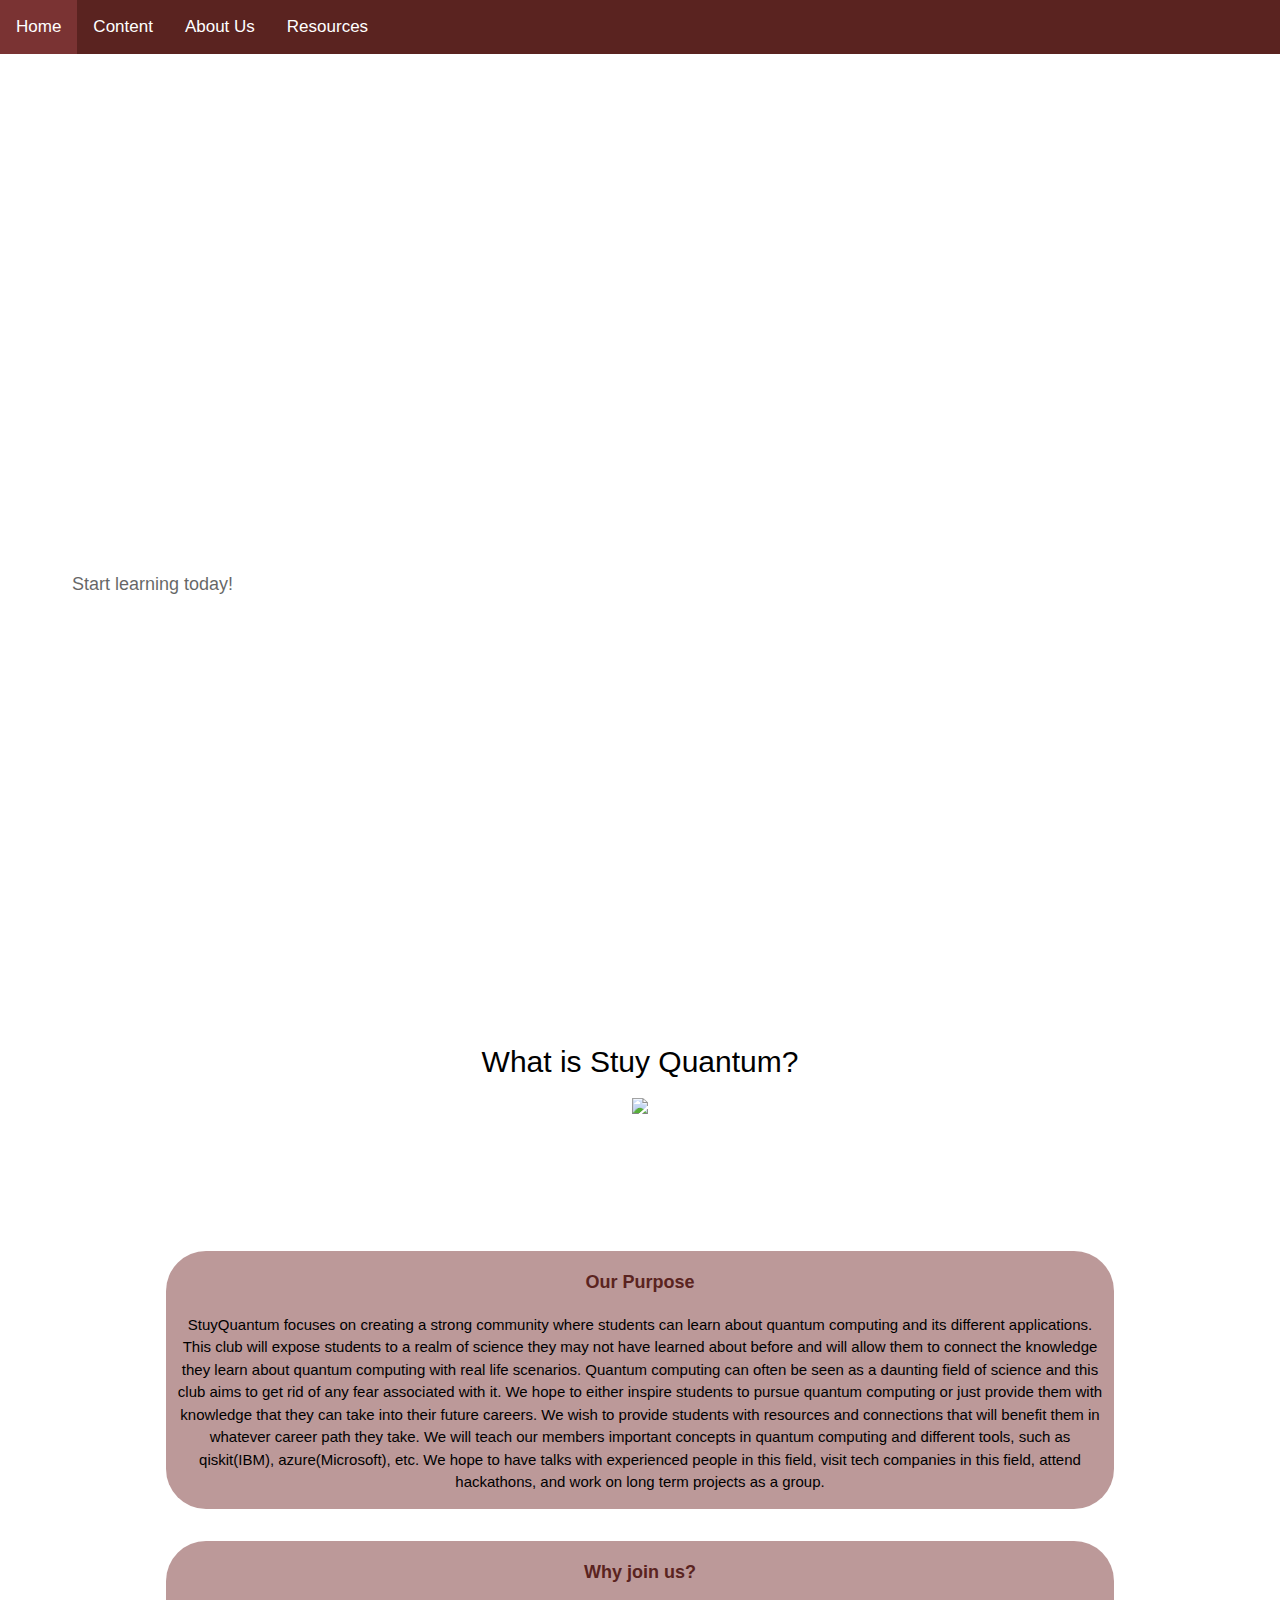
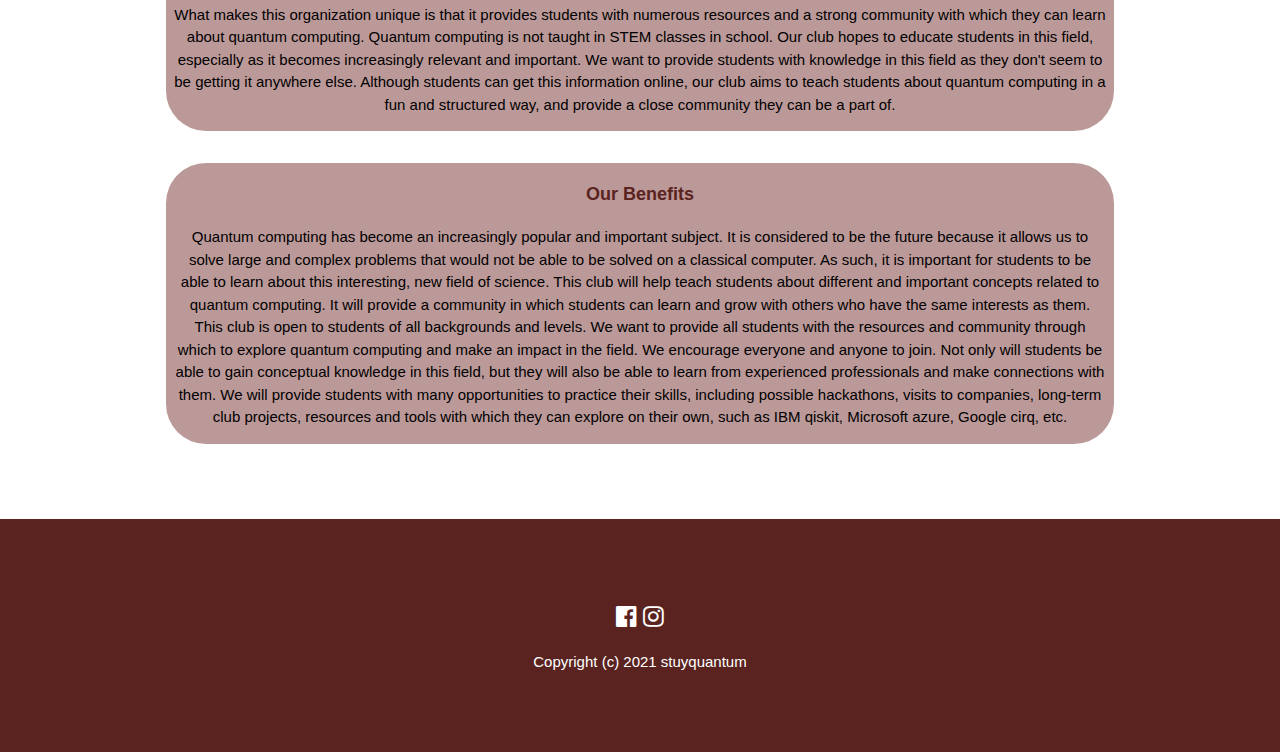
==== index.html @ 00dd5a25 "new update" ====
<!DOCTYPE html>
<html>
<link rel="stylesheet" href="https://www.w3schools.com/w3css/4/w3.css">
<link rel="stylesheet" href="https://fonts.googleapis.com/css?family=Raleway">
<link rel="stylesheet" href="https://cdnjs.cloudflare.com/ajax/libs/font-awesome/4.7.0/css/font-awesome.min.css">
<style>
    body,
    html {
        height: 100%;
        margin: 0;
    }

    .bgimg {
        background-image: url('img/background.png');
        height: 100%;
        background-position: center;
        background-size: cover;
        position: relative;
        color: white;
        font-family: "Courier New", Courier, monospace;
        font-size: 25px;
    }


    hr {
        margin: auto;
        width: 40%;
    }

    img {
        display: inline;
        margin: 0 auto;
        height: 100%;
        width: auto;
    }

    /* Add a black background color to the top navigation */
    .topnav {
    background-color: #5a2320;
    font-family: "Helvetica";
    overflow: hidden;
    }

    /* Style the links inside the navigation bar */
    .topnav a {
    float: left;
    color: #ffffff;
    text-align: center;
    padding: 14px 16px;
    text-decoration: none;
    font-size: 17px;
    }

    /* Change the color of links on hover */
    .topnav a:hover {
    background-color: #7a3333;
    color: rgb(255, 255, 255);
    }

    /* Add a color to the active/current link */
    .topnav a.active {
    background-color: #7a3333;
    color: rgb(255, 255, 255);
    }

    /* Full height image header */
    .bgimg-1 {
    background-position: center;
    background-size: cover;
    background-image: url("img/background.png");
    min-height: 100%;
    }

    .w3-bar .w3-button {
    padding: 16px;
    }
</style>
<title>Stuy Quantum</title>
<link rel="shortcut icon" type="image/jpg" href="img/stuy_quantum_logo_tr.png" />

<body>
    <div class="topnav">
        <a class="active" href="index.html">Home</a>
        <a href="content.html">Content</a>
        <a href="aboutus.html">About Us</a>
        <a href="resources.html">Resources</a>
    </div>
    <!-- Header with full-height image -->
    <header class="bgimg-1 w3-display-container" id="home">
        <div class="w3-display-left w3-text-white" style="padding:48px">
        <span class="w3-jumbo w3-hide-small">Stuy Quantum</span><br>
        <span class="w3-xxlarge w3-hide-large w3-hide-medium">Stuy Quantum</span><br>
        <span class="w3-large">Learn about one of the coolest and most increasingly popular fields.</span>
        <p><a href="#about" class="w3-button w3-white w3-padding-large w3-large w3-margin-top w3-opacity w3-hover-opacity-off">Start learning today!</a></p>
        </div> 
        <div class="w3-display-bottomleft w3-text-white w3-large" style="padding:24px 48px">
            <a href="https://www.facebook.com/stuyquantum/"><i class="fa fa-facebook-official w3-hover-opacity"></i></a>
            <a href="https://www.instagram.com/stuyquantum/"><i class="fa fa-instagram w3-hover-opacity"></i></a>
        </div>
    </header>

    <!-- About Section -->
    <div class="w3-container" style="padding:75px 16px" id="about">
        <h2 class="w3-center">What is Stuy Quantum?</h2>
        <div class="w3-container w3-center" style="height: 125px;">
            <img src="img/stuy_quantum_logo_tr.png" class="rounded" />
        </div>
        <div class="w3-row-padding w3-center" style="margin-top:32px;margin-left: 12%;margin-right: 12%;background-color:rgb(122, 51, 51,0.5);border-radius: 40px;">
            <p class="w3-center w3-large" style="color:#5a2320; font-weight: bold;">Our Purpose</p>
            <p>StuyQuantum focuses on creating a strong community where 
                students can learn about quantum computing and its different 
                applications. This club will expose students to a realm of 
                science they may not have learned about before and will allow 
                them to connect the knowledge they learn about quantum computing 
                with real life scenarios. Quantum computing can often be seen as 
                a daunting field of science and this club aims to get rid of any 
                fear associated with it. We hope to either inspire students to 
                pursue quantum computing or just provide them with knowledge that 
                they can take into their future careers. We wish to provide students 
                with resources and connections that will benefit them in whatever 
                career path they take. We will teach our members important concepts 
                in quantum computing and different tools, such as qiskit(IBM), 
                azure(Microsoft), etc. We hope to have talks with experienced people 
                in this field, visit tech companies in this field, attend hackathons, 
                and work on long term projects as a group.</p>


        </div>
        <div class="w3-row-padding w3-center" style="margin-top:32px;margin-left: 12%;margin-right: 12%;background-color:rgb(122, 51, 51,0.5);border-radius: 40px;">
            <p class="w3-center w3-large" style="color:#5a2320; font-weight: bold;">Why join us?</p>
            <p>What makes this organization unique is that it provides students with 
                numerous resources and a strong community with which they can learn 
                about quantum computing. Quantum computing is not taught in STEM 
                classes in school. Our club hopes to educate students in this field, 
                especially as it becomes increasingly relevant and important. We want 
                to provide students with knowledge in this field as they don't seem to 
                be getting it anywhere else. Although students can get this information 
                online, our club aims to teach students about quantum computing in a fun 
                and structured way, and provide a close community they can be a part of.</p>
        </div>
        <div class="w3-row-padding w3-center" style="margin-top:32px;margin-left: 12%;margin-right: 12%;background-color:rgb(122, 51, 51,0.5);border-radius: 40px;">
            <p class="w3-center w3-large" style="color:#5a2320; font-weight: bold;">Our Benefits</p>
            <p>Quantum computing has become an increasingly popular and important subject. 
                It is considered to be the future because it allows us to solve large and 
                complex problems that would not be able to be solved on a classical computer. 
                As such, it is important for students to be able to learn about this interesting, 
                new field of science. This club will help teach students about different and 
                important concepts related to quantum computing. It will provide a community 
                in which students can learn and grow with others who have the same interests 
                as them. This club is open to students of all backgrounds and levels. We want 
                to provide all students with the resources and community through which to 
                explore quantum computing and make an impact in the field. We encourage everyone 
                and anyone to join. Not only will students be able to gain conceptual knowledge 
                in this field, but they will also be able to learn from experienced professionals 
                and make connections with them. We will provide students with many opportunities 
                to practice their skills, including possible hackathons, visits to companies, 
                long-term club projects, resources and tools with which they can explore on their 
                own, such as IBM qiskit, Microsoft azure, Google cirq, etc.</p>
        </div>
    </div>
    <!-- Footer -->
    <footer class="w3-center w3-padding-64" style="background-color:#5a2320;color:white;">
        <div class="w3-xlarge w3-section">
            <a href="https://www.facebook.com/stuyquantum/"><i class="fa fa-facebook-official w3-hover-opacity"></i></a>
            <a href="https://www.instagram.com/stuyquantum/"><i class="fa fa-instagram w3-hover-opacity"></i></a>
        </div>
        <p>Copyright (c) 2021 stuyquantum</p>
    </footer>
</body>

</html>
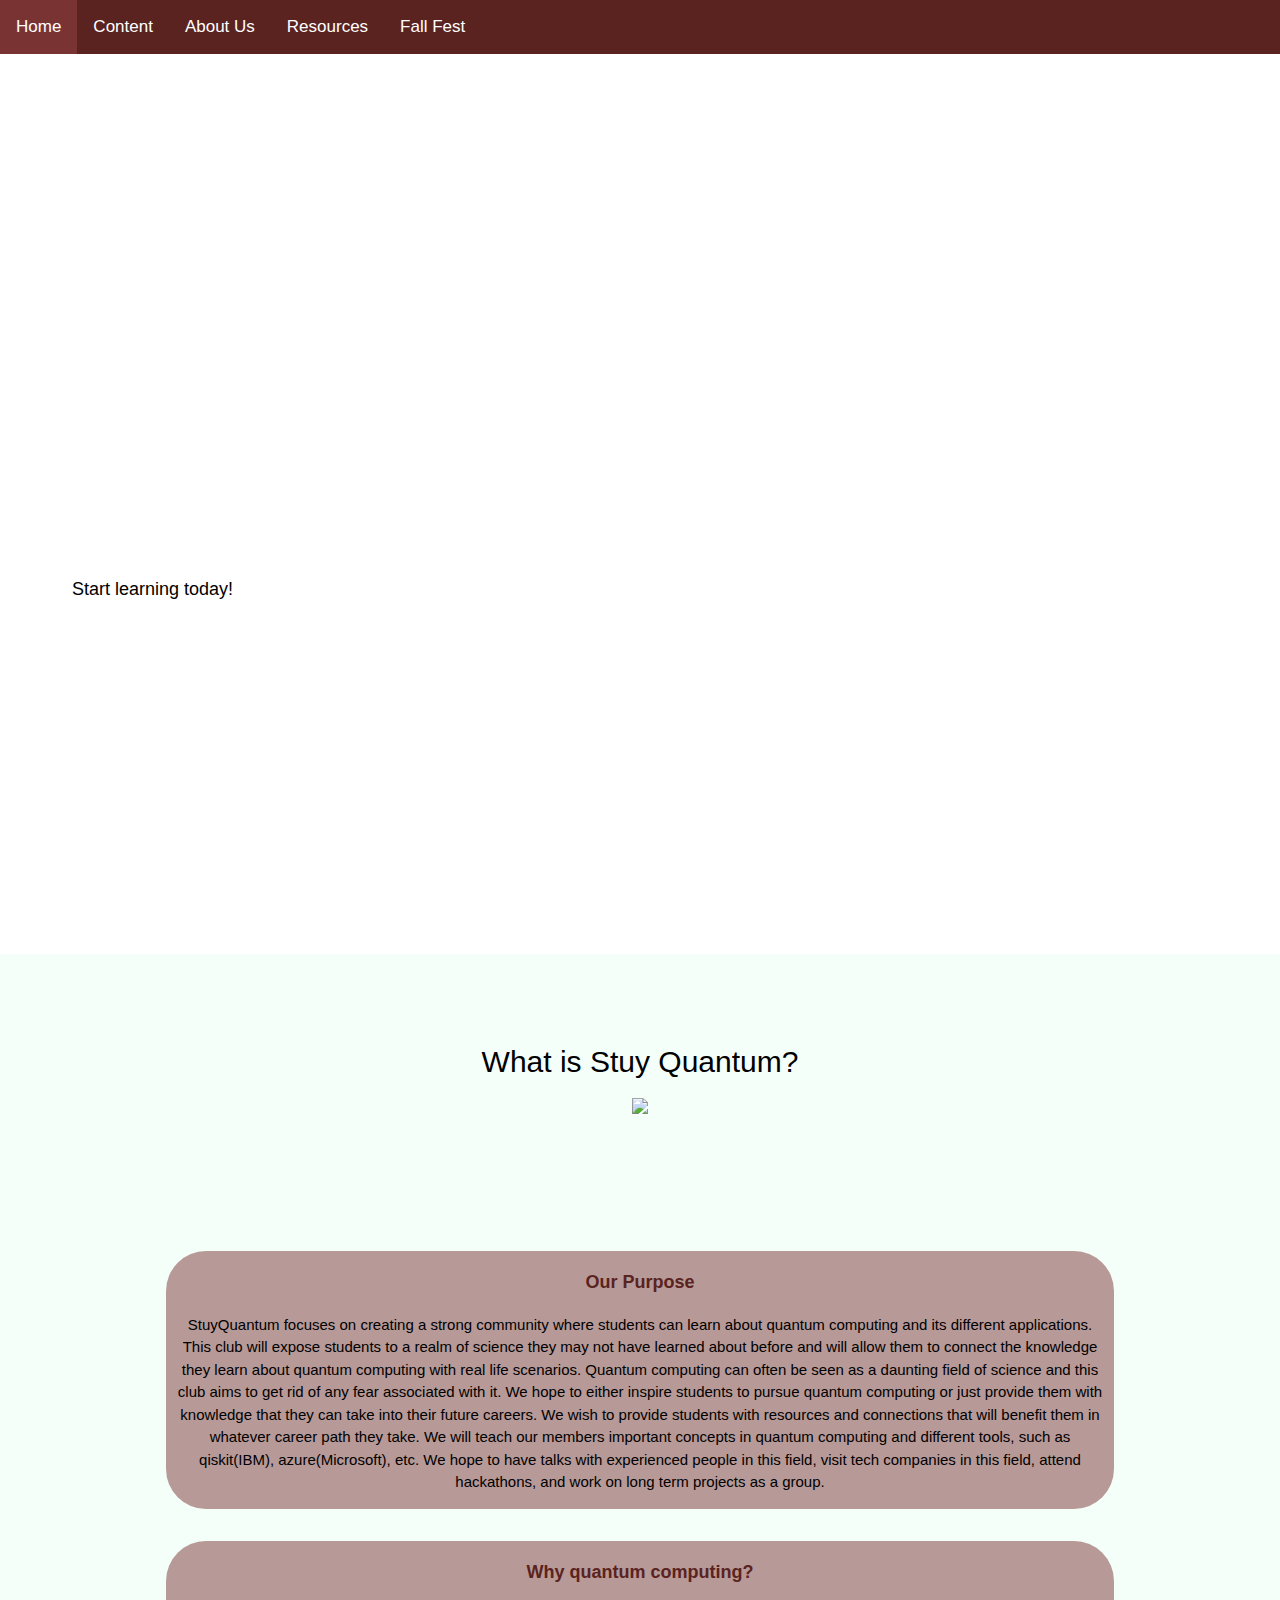
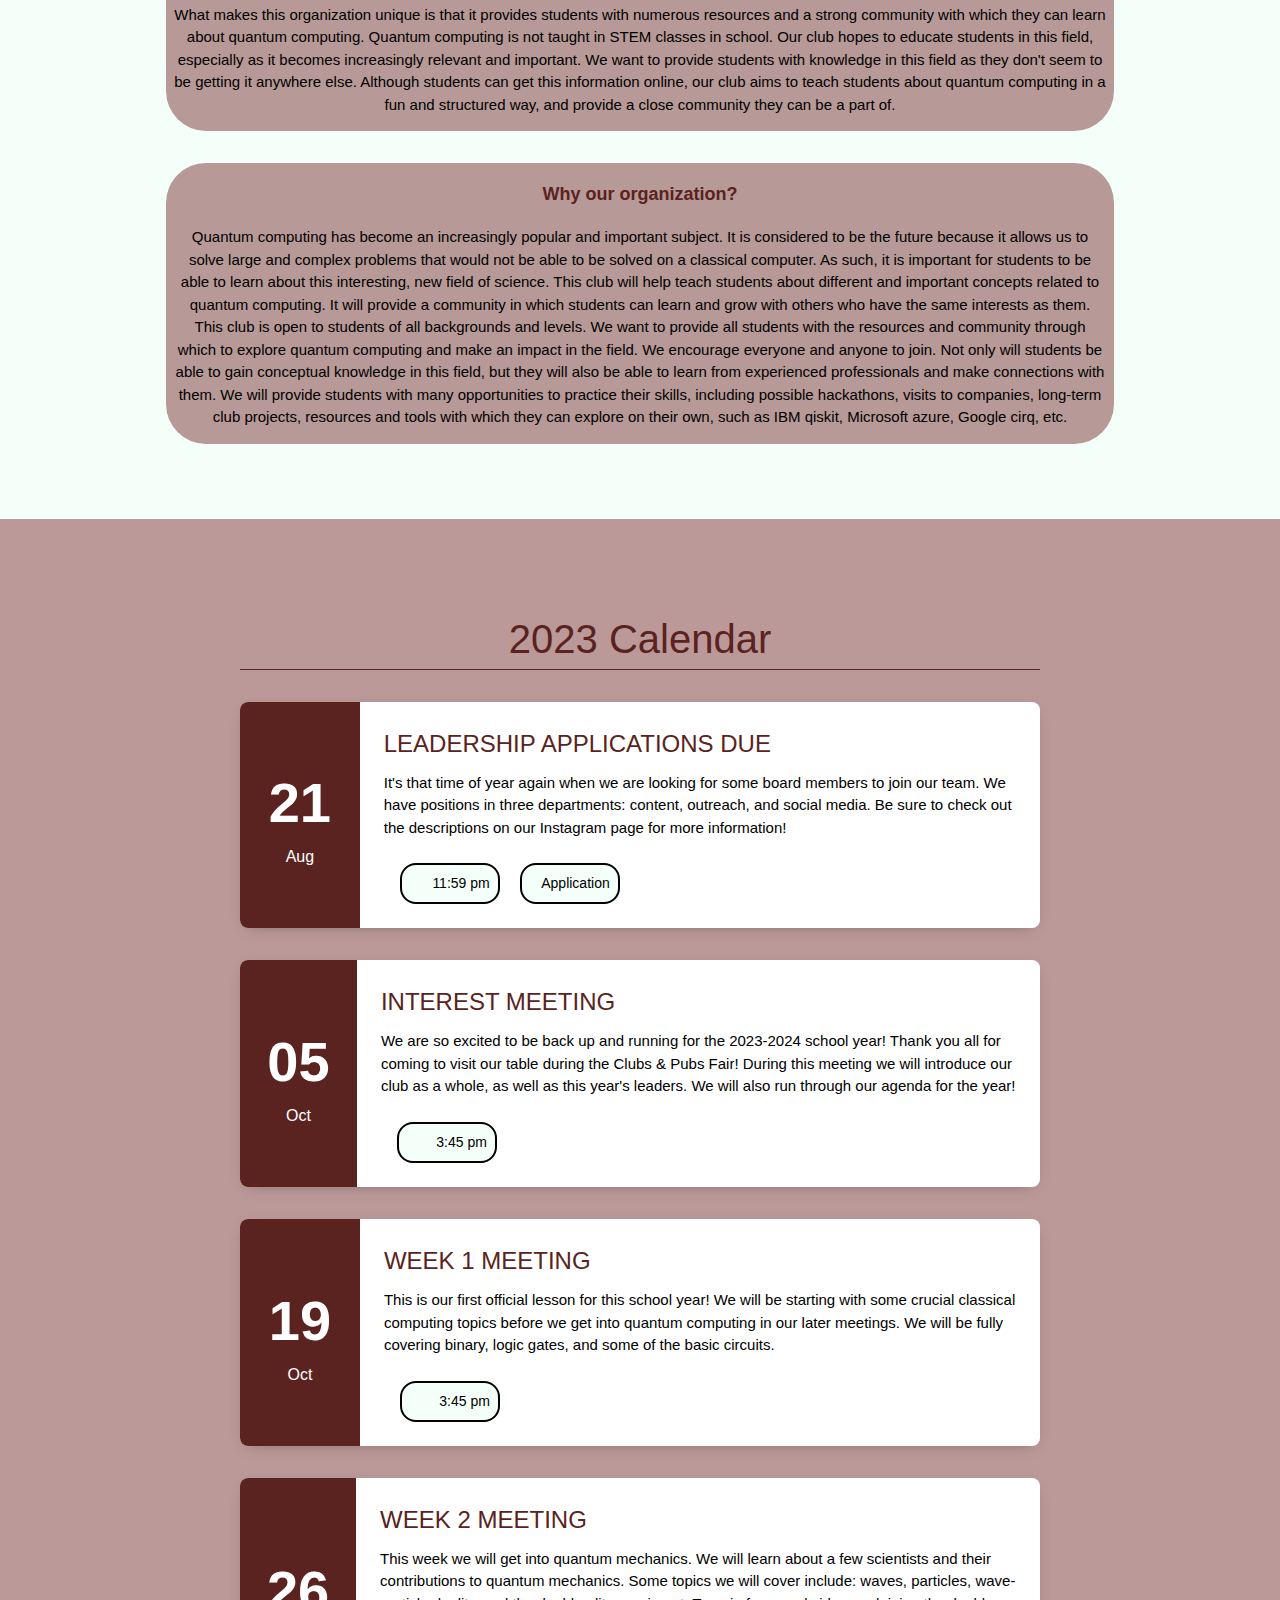
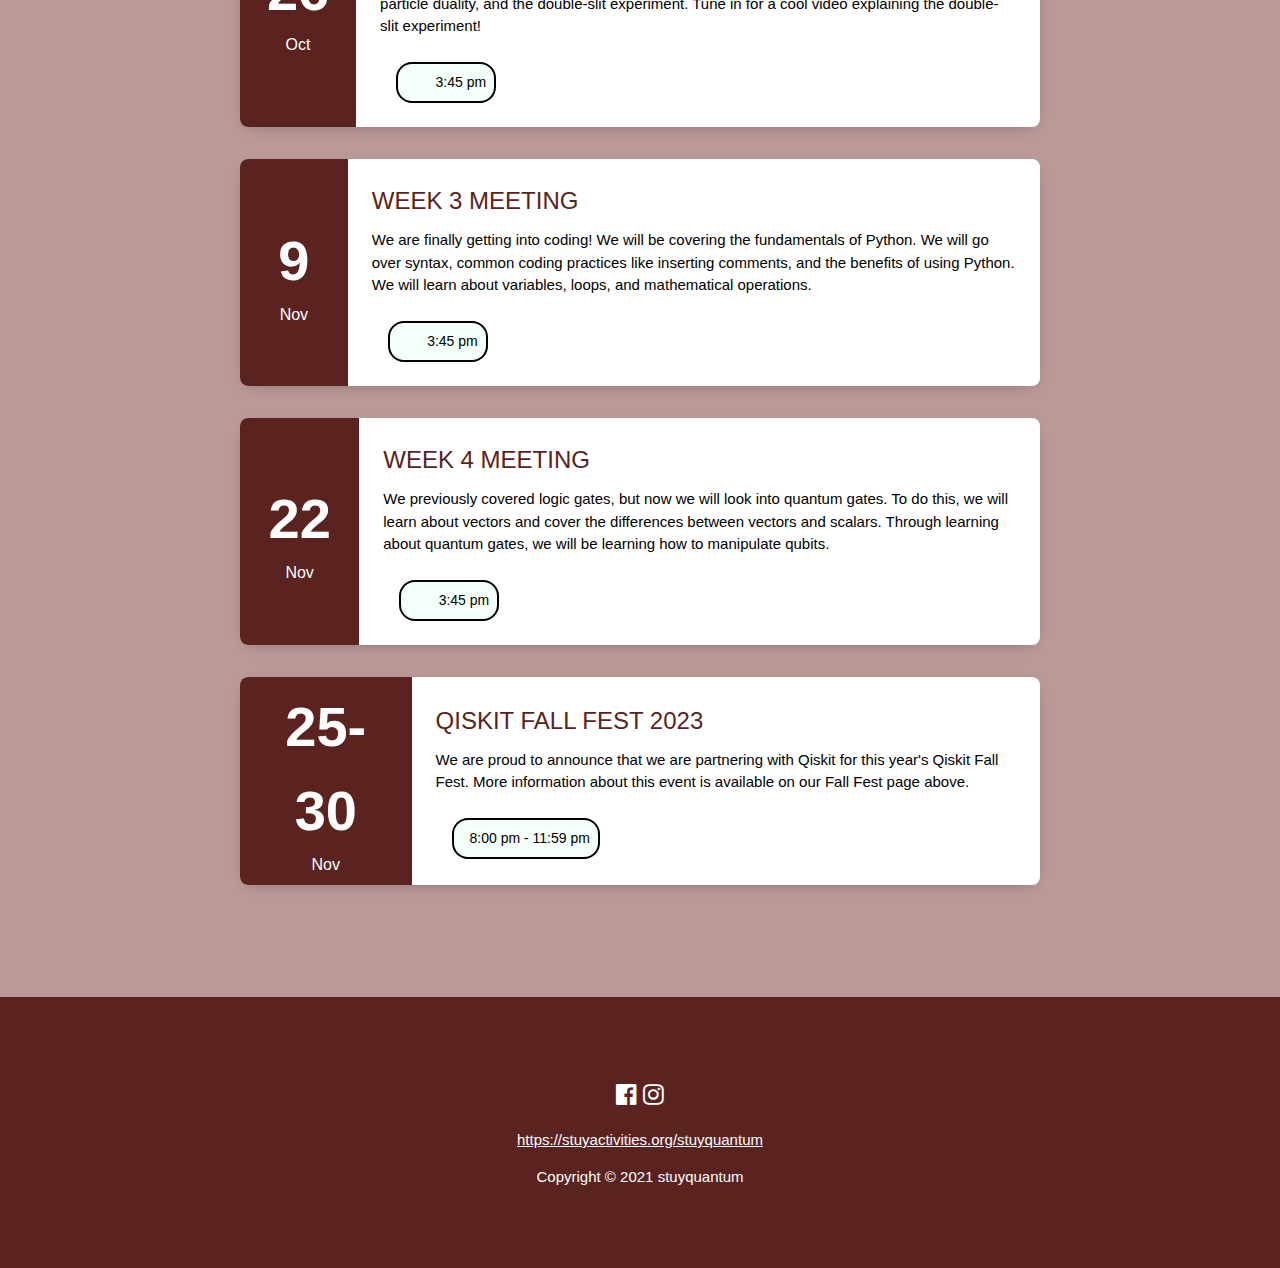
==== commit 0371a817: "Merge pull request #6 from stuyquantum/websiteupdate" ====
--- a/index.html
+++ b/index.html
@@ -10,18 +10,6 @@
         margin: 0;
     }
 
-    .bgimg {
-        background-image: url('img/background.png');
-        height: 100%;
-        background-position: center;
-        background-size: cover;
-        position: relative;
-        color: white;
-        font-family: "Courier New", Courier, monospace;
-        font-size: 25px;
-    }
-
-
     hr {
         margin: auto;
         width: 40%;
@@ -34,46 +22,156 @@
         width: auto;
     }
 
-    /* Add a black background color to the top navigation */
     .topnav {
-    background-color: #5a2320;
-    font-family: "Helvetica";
-    overflow: hidden;
-    }
-
-    /* Style the links inside the navigation bar */
+        background-color: #5a2320;
+        font-family: "Helvetica";
+        overflow: hidden;
+    }
+
     .topnav a {
-    float: left;
-    color: #ffffff;
-    text-align: center;
-    padding: 14px 16px;
-    text-decoration: none;
-    font-size: 17px;
+        float: left;
+        color: #ffffff;
+        text-align: center;
+        padding: 14px 16px;
+        text-decoration: none;
+        font-size: 17px;
     }
 
     /* Change the color of links on hover */
     .topnav a:hover {
-    background-color: #7a3333;
-    color: rgb(255, 255, 255);
+        background-color: #7a3333;
+        color: rgb(255, 255, 255);
     }
 
     /* Add a color to the active/current link */
     .topnav a.active {
-    background-color: #7a3333;
-    color: rgb(255, 255, 255);
+        background-color: #7a3333;
+        color: rgb(255, 255, 255);
     }
 
     /* Full height image header */
     .bgimg-1 {
-    background-position: center;
-    background-size: cover;
-    background-image: url("img/background.png");
-    min-height: 100%;
+        background-position: center;
+        background-size: cover;
+        background-image: url("img/quantumcompcopy.jpeg");
+        min-height: 100%;
     }
 
     .w3-bar .w3-button {
-    padding: 16px;
-    }
+        padding: 16px;
+    }
+
+    .w3-jumboR {
+        font-size:5vw;
+    }
+
+    .w3-largeR {
+        font-size:2vw;
+    }
+
+    /* Calendar */
+    .event-container {
+        font-family: "Roboto", sans-serif;
+        max-width: 800px;
+        margin: 0 auto;
+    }
+
+    .event-container h3.year {
+        font-size: 40px;
+        text-align: center;
+        border-bottom: 1px solid #5a2320;
+        color:#5a2320;
+    }
+
+    .event-container .event {
+        background-color: #ffffff;
+        box-shadow: 0 4px 16px -8px rgba(0, 0, 0, 0.4);
+        display: flex;
+        border-radius: 8px;
+        margin: 32px 0;
+    }
+
+    .event .event-left {
+        background: #5a2320;
+        min-width: 82px;
+        display: flex;
+        align-items: center;
+        justify-content: center;
+        color: white;
+        padding: 8px 48px;
+        font-weight: bold;
+        text-align: center;
+        border-radius: 8px 0 0 8px;
+    }
+
+    .event .event-left .date {
+        font-size: 56px;
+    }
+
+    .event .event-left .month {
+        font-size: 16px;
+        font-weight: normal;
+    }
+
+        .event .event-right {
+        display: flex;
+        flex-direction: column;
+        justify-content: center;
+        padding: 0 24px;
+        }
+
+    .event .event-right h3.event-title {
+        font-size: 24px;
+        margin: 24px 0 10px 0;
+        color: #5a2320;
+        text-transform: uppercase;
+    }
+
+    .event .event-right .event-timing {
+        background: mintcream;
+        display: flex;
+        align-items: center;
+        justify-content: center;
+        min-width: 100px;
+        padding: 8px;
+        border-style:solid;
+        border-width: 2px;
+        border-color: black;
+        border-radius: 16px;
+        margin-right: 20px;
+        margin-top: 24px;
+        margin-bottom: 24px;
+        margin-left:0px;
+        font-size: 14px;
+    }
+
+    .event .event-right .event-timing img {
+        height: 20px;
+        padding-right: 8px;
+    }
+
+    @media (max-width: 550px) {
+        .event {
+            flex-direction: column;
+        }
+
+        .event .event-left {
+            padding: 0;
+            border-radius: 8px 8px 0 0;
+        }
+
+        .event .event-left .event-date .date,
+        .event .event-left .event-date .month {
+            display: inline-block;
+            font-size: 24px;
+        }
+
+        .event .event-left .event-date {
+            padding: 10px 0;
+        }
+
+    }
+
 </style>
 <title>Stuy Quantum</title>
 <link rel="shortcut icon" type="image/jpg" href="img/stuy_quantum_logo_tr.png" />
@@ -84,23 +182,24 @@
         <a href="content.html">Content</a>
         <a href="aboutus.html">About Us</a>
         <a href="resources.html">Resources</a>
+        <a href="fallfest.html">Fall Fest</a>
     </div>
     <!-- Header with full-height image -->
     <header class="bgimg-1 w3-display-container" id="home">
         <div class="w3-display-left w3-text-white" style="padding:48px">
-        <span class="w3-jumbo w3-hide-small">Stuy Quantum</span><br>
+        <span class="w3-jumboR w3-hide-small">StuyQuantum</span><br>
         <span class="w3-xxlarge w3-hide-large w3-hide-medium">Stuy Quantum</span><br>
-        <span class="w3-large">Learn about one of the coolest and most increasingly popular fields.</span>
-        <p><a href="#about" class="w3-button w3-white w3-padding-large w3-large w3-margin-top w3-opacity w3-hover-opacity-off">Start learning today!</a></p>
+        <span class="w3-largeR">Learn about one of the coolest and most increasingly popular fields.</span>
+        <p><a href="#about" class="w3-button w3-white w3-padding-large w3-large w3-margin-top w3-hover-opacity-off">Start learning today!</a></p>
         </div> 
-        <div class="w3-display-bottomleft w3-text-white w3-large" style="padding:24px 48px">
+        <div class="w3-display-topright w3-text-white w3-large" style="padding:24px 48px">
             <a href="https://www.facebook.com/stuyquantum/"><i class="fa fa-facebook-official w3-hover-opacity"></i></a>
             <a href="https://www.instagram.com/stuyquantum/"><i class="fa fa-instagram w3-hover-opacity"></i></a>
         </div>
     </header>
 
     <!-- About Section -->
-    <div class="w3-container" style="padding:75px 16px" id="about">
+    <div class="w3-container" style="padding:75px 16px;background-color:mintcream;" id="about">
         <h2 class="w3-center">What is Stuy Quantum?</h2>
         <div class="w3-container w3-center" style="height: 125px;">
             <img src="img/stuy_quantum_logo_tr.png" class="rounded" />
@@ -127,7 +226,7 @@
 
         </div>
         <div class="w3-row-padding w3-center" style="margin-top:32px;margin-left: 12%;margin-right: 12%;background-color:rgb(122, 51, 51,0.5);border-radius: 40px;">
-            <p class="w3-center w3-large" style="color:#5a2320; font-weight: bold;">Why join us?</p>
+            <p class="w3-center w3-large" style="color:#5a2320; font-weight: bold;">Why quantum computing?</p>
             <p>What makes this organization unique is that it provides students with 
                 numerous resources and a strong community with which they can learn 
                 about quantum computing. Quantum computing is not taught in STEM 
@@ -139,7 +238,7 @@
                 and structured way, and provide a close community they can be a part of.</p>
         </div>
         <div class="w3-row-padding w3-center" style="margin-top:32px;margin-left: 12%;margin-right: 12%;background-color:rgb(122, 51, 51,0.5);border-radius: 40px;">
-            <p class="w3-center w3-large" style="color:#5a2320; font-weight: bold;">Our Benefits</p>
+            <p class="w3-center w3-large" style="color:#5a2320; font-weight: bold;">Why our organization?</p>
             <p>Quantum computing has become an increasingly popular and important subject. 
                 It is considered to be the future because it allows us to solve large and 
                 complex problems that would not be able to be solved on a classical computer. 
@@ -158,13 +257,208 @@
                 own, such as IBM qiskit, Microsoft azure, Google cirq, etc.</p>
         </div>
     </div>
+    <div class="w3-container" style="background-color:rgb(122, 51, 51,0.5)">
+    <div class="event-container" style="padding-bottom: 80px;padding-top: 80px;">
+        <h3 class="year">2023 Calendar</h3>
+  
+        <div class="event">
+          <div class="event-left">
+            <div class="event-date">
+              <div class="date">21</div>
+              <div class="month">Aug</div>
+            </div>
+          </div>
+  
+          <div class="event-right">
+            <h3 class="event-title">Leadership Applications Due</h3>
+  
+            <div class="event-description">
+              It's that time of year again when we are looking for some board
+              members to join our team. We have positions in three departments: 
+              content, outreach, and social media. Be sure to check out the 
+              descriptions on our Instagram page for more information!
+            </div>
+
+            <div class="w3-container" style="display:inline-flex;">
+                <div class="event-timing">
+                    <img src="img/time.png" alt="" /> 11:59 pm
+                </div>
+                <div class="event-timing">
+                    <img src="img/star.png" alt=""/> Application
+                </div>
+            </div>
+          </div>
+        </div>
+
+        <div class="event">
+            <div class="event-left">
+              <div class="event-date">
+                <div class="date">05</div>
+                <div class="month">Oct</div>
+              </div>
+            </div>
+    
+            <div class="event-right">
+              <h3 class="event-title">Interest Meeting</h3>
+    
+              <div class="event-description">
+                We are so excited to be back up and running for the 2023-2024
+                school year! Thank you all for coming to visit our table
+                during the Clubs & Pubs Fair! During this meeting we will
+                introduce our club as a whole, as well as this year's leaders.
+                We will also run through our agenda for the year!
+              </div>
+  
+              <div class="w3-container" style="display:inline-flex;">
+                  <div class="event-timing">
+                      <img src="img/time.png" alt="" /> 3:45 pm
+                  </div>
+              </div>
+            </div>
+          </div>
+
+          <div class="event">
+            <div class="event-left">
+              <div class="event-date">
+                <div class="date">19</div>
+                <div class="month">Oct</div>
+              </div>
+            </div>
+    
+            <div class="event-right">
+              <h3 class="event-title">Week 1 Meeting</h3>
+    
+              <div class="event-description">
+                This is our first official lesson for this school year! We will be
+                starting with some crucial classical computing topics before we get
+                into quantum computing in our later meetings. We will be fully 
+                covering binary, logic gates, and some of the basic circuits.
+              </div>
+  
+              <div class="w3-container" style="display:inline-flex;">
+                  <div class="event-timing">
+                      <img src="img/time.png" alt="" /> 3:45 pm
+                  </div>
+              </div>
+            </div>
+          </div>
+
+          <div class="event">
+            <div class="event-left">
+              <div class="event-date">
+                <div class="date">26</div>
+                <div class="month">Oct</div>
+              </div>
+            </div>
+    
+            <div class="event-right">
+              <h3 class="event-title">Week 2 Meeting</h3>
+    
+              <div class="event-description">
+                This week we will get into quantum mechanics. We will learn about 
+                a few scientists and their contributions to quantum mechanics.
+                Some topics we will cover include: waves, particles, wave-particle
+                duality, and the double-slit experiment. Tune in for a cool video 
+                explaining the double-slit experiment!
+              </div>
+  
+              <div class="w3-container" style="display:inline-flex;">
+                  <div class="event-timing">
+                      <img src="img/time.png" alt="" /> 3:45 pm
+                  </div>
+              </div>
+            </div>
+          </div>
+
+          <div class="event">
+            <div class="event-left">
+              <div class="event-date">
+                <div class="date">9</div>
+                <div class="month">Nov</div>
+              </div>
+            </div>
+    
+            <div class="event-right">
+              <h3 class="event-title">Week 3 Meeting</h3>
+    
+              <div class="event-description">
+                We are finally getting into coding! We will be covering the
+                fundamentals of Python. We will go over syntax, common
+                coding practices like inserting comments, and the benefits
+                of using Python. We will learn about variables, loops, and
+                mathematical operations.
+              </div>
+  
+              <div class="w3-container" style="display:inline-flex;">
+                  <div class="event-timing">
+                      <img src="img/time.png" alt="" /> 3:45 pm
+                  </div>
+              </div>
+            </div>
+          </div>
+
+          <div class="event">
+            <div class="event-left">
+              <div class="event-date">
+                <div class="date">22</div>
+                <div class="month">Nov</div>
+              </div>
+            </div>
+    
+            <div class="event-right">
+              <h3 class="event-title">Week 4 Meeting</h3>
+    
+              <div class="event-description">
+                We previously covered logic gates, but now we will look into
+                quantum gates. To do this, we will learn about vectors and 
+                cover the differences between vectors and scalars. Through
+                learning about quantum gates, we will be learning how to 
+                manipulate qubits.
+              </div>
+  
+              <div class="w3-container" style="display:inline-flex;">
+                  <div class="event-timing">
+                      <img src="img/time.png" alt="" /> 3:45 pm
+                  </div>
+              </div>
+            </div>
+          </div>
+
+          <div class="event">
+            <div class="event-left">
+              <div class="event-date">
+                <div class="date">25-30</div>
+                <div class="month">Nov</div>
+              </div>
+            </div>
+    
+            <div class="event-right">
+              <h3 class="event-title">Qiskit Fall Fest 2023</h3>
+    
+              <div class="event-description">
+                We are proud to announce that we are partnering with Qiskit for
+                this year's Qiskit Fall Fest. More information about this event
+                is available on our Fall Fest page above.
+              </div>
+  
+              <div class="w3-container" style="display:inline-flex;">
+                  <div class="event-timing">
+                      <img src="img/time.png" alt="" /> 8:00 pm - 11:59 pm
+                  </div>
+              </div>
+            </div>
+          </div>
+
+      </div>
+    </div>
     <!-- Footer -->
     <footer class="w3-center w3-padding-64" style="background-color:#5a2320;color:white;">
         <div class="w3-xlarge w3-section">
             <a href="https://www.facebook.com/stuyquantum/"><i class="fa fa-facebook-official w3-hover-opacity"></i></a>
             <a href="https://www.instagram.com/stuyquantum/"><i class="fa fa-instagram w3-hover-opacity"></i></a>
         </div>
-        <p>Copyright (c) 2021 stuyquantum</p>
+        <p><a href= "https://stuyactivities.org/stuyquantum">https://stuyactivities.org/stuyquantum</a></p>
+        <p>Copyright <span>&copy</span> 2021 stuyquantum</p>
     </footer>
 </body>
 
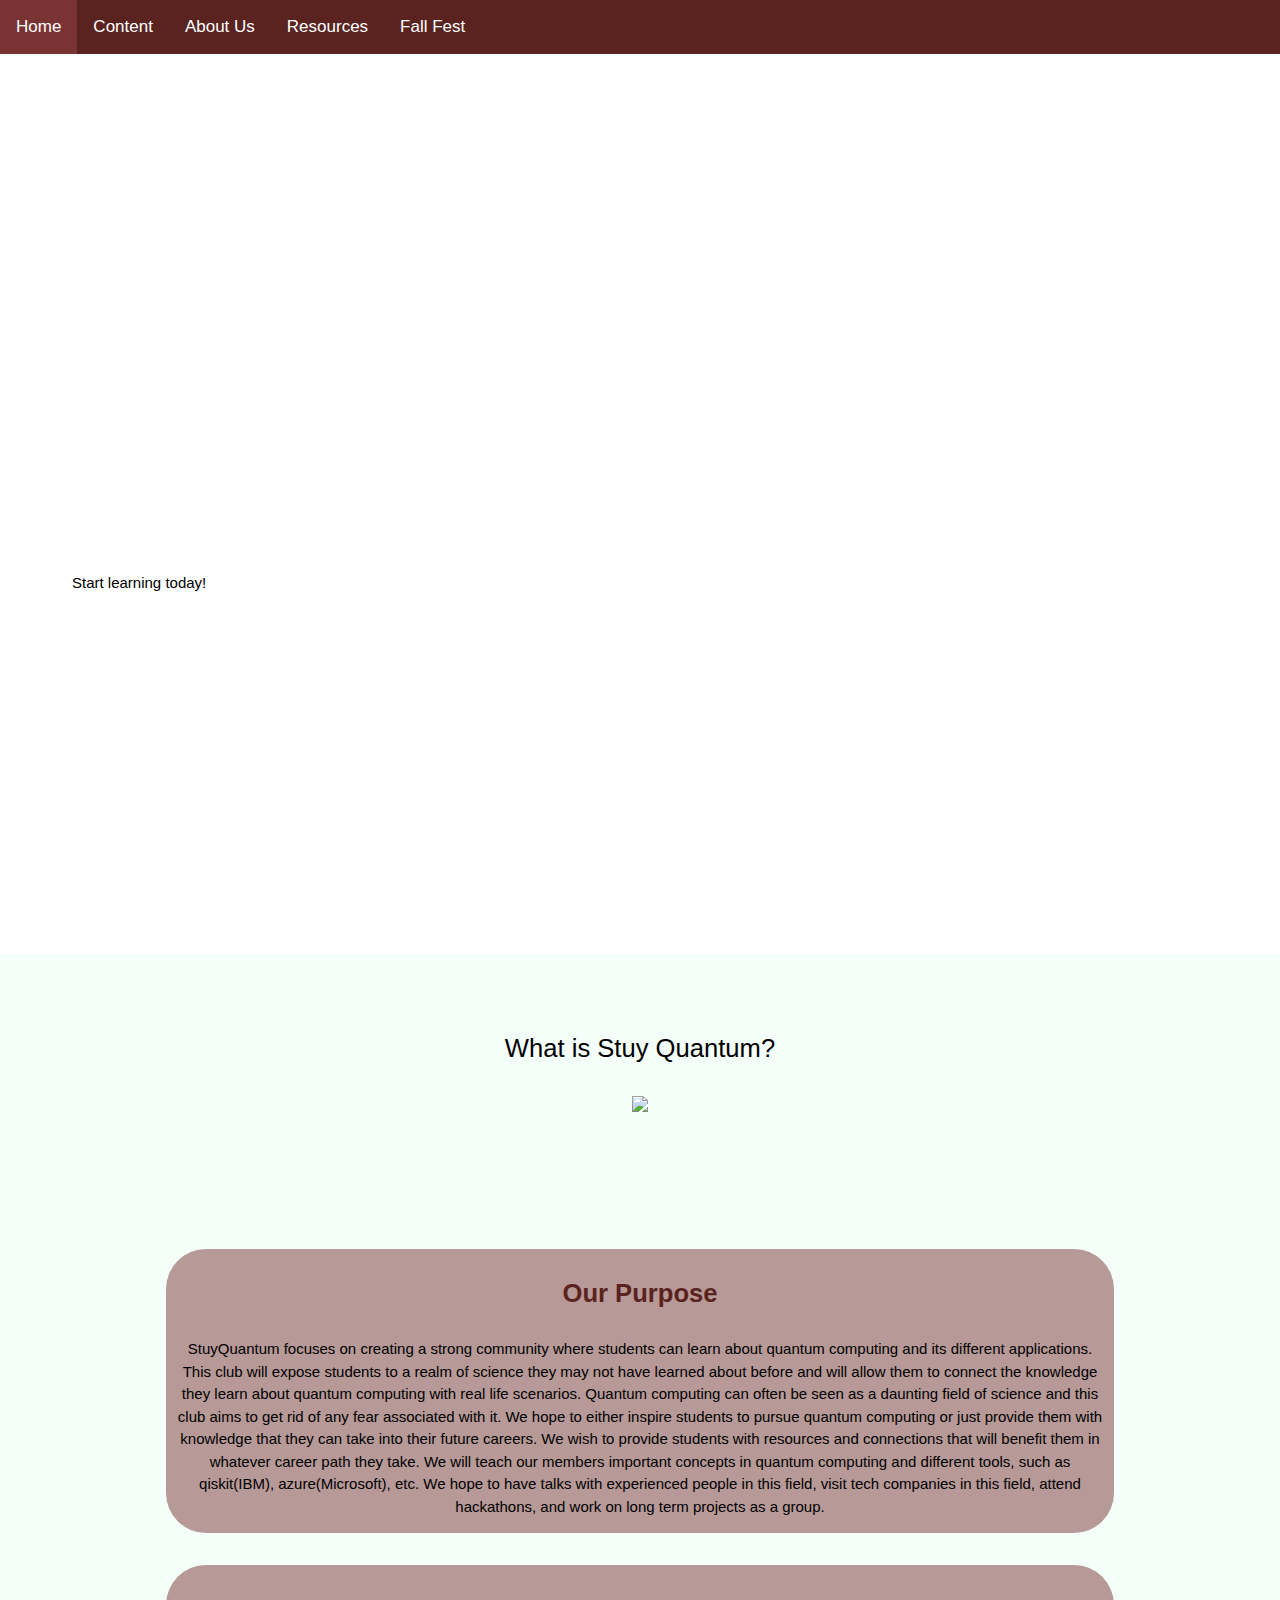
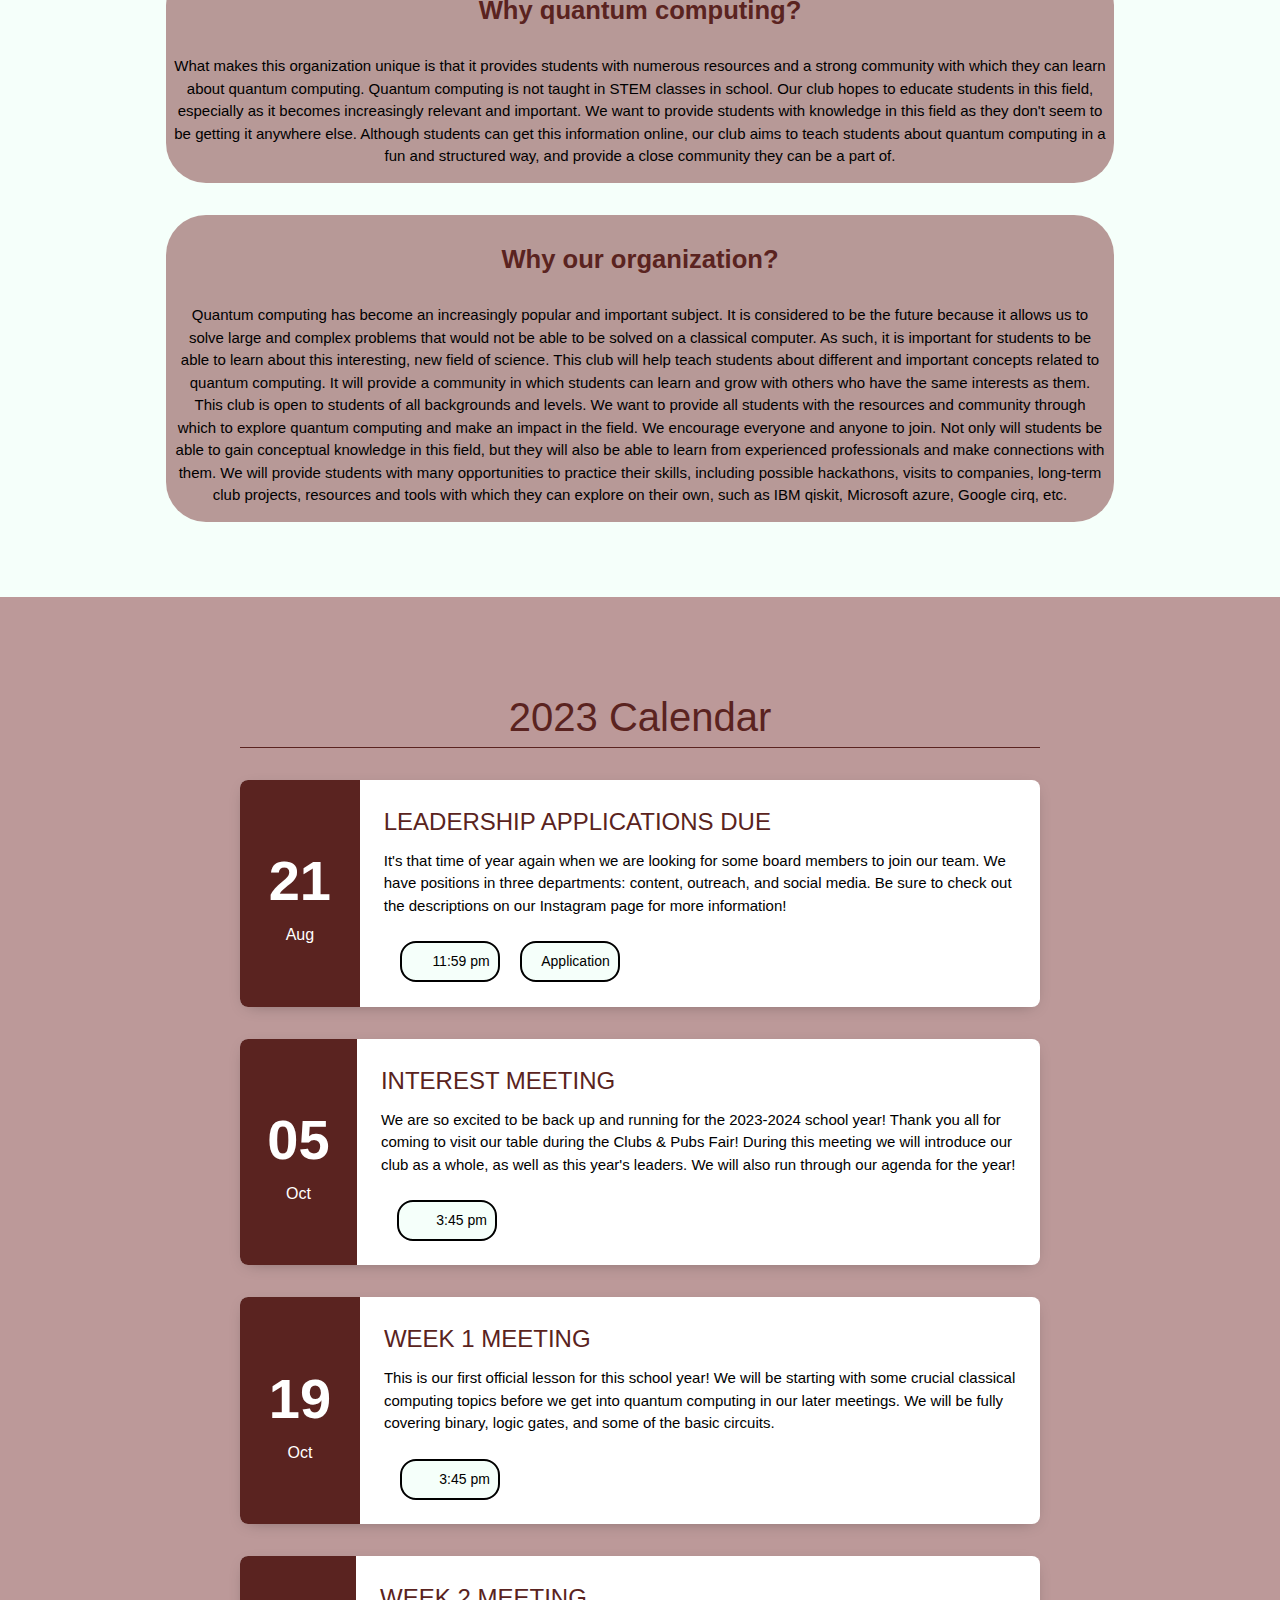
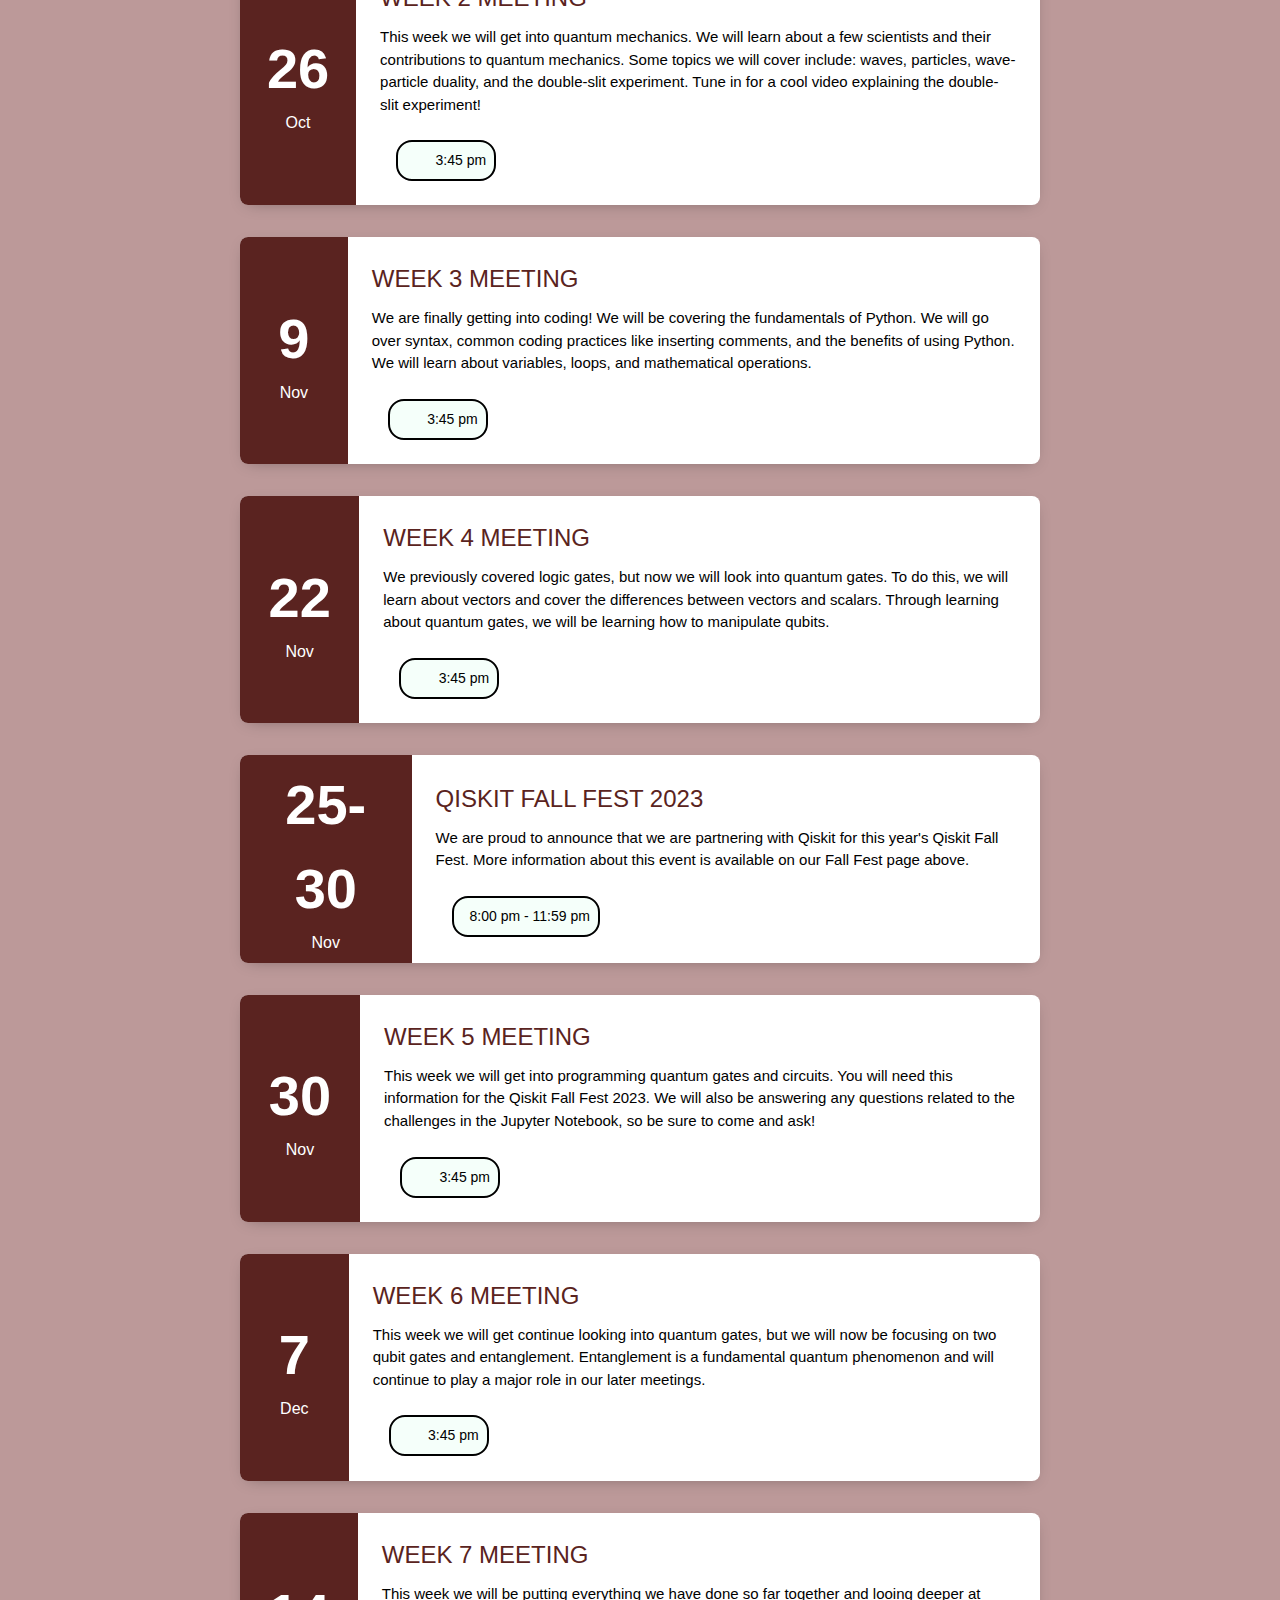
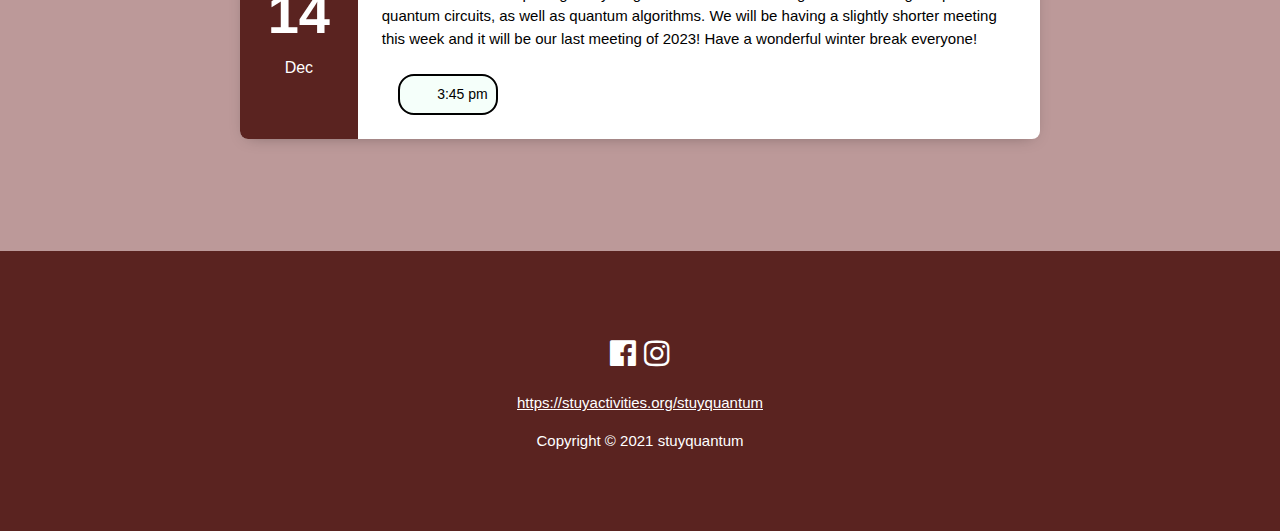
==== commit 5383beca: "Update index.html" ====
--- a/index.html
+++ b/index.html
@@ -15,11 +15,28 @@
         width: 40%;
     }
 
+    .icon{
+      font-size: 30px;
+    }
+
+    .aboutinfo{
+      margin-left: 12%;
+      margin-right: 12%;
+    }
+
     img {
         display: inline;
         margin: 0 auto;
         height: 100%;
         width: auto;
+    }
+
+    .xxlarge {
+      font-size: 55px;
+    }
+
+    .startbutton {
+      font-size: 15px;
     }
 
     .topnav {
@@ -113,12 +130,12 @@
         font-weight: normal;
     }
 
-        .event .event-right {
-        display: flex;
-        flex-direction: column;
-        justify-content: center;
-        padding: 0 24px;
-        }
+    .event .event-right {
+      display: flex;
+      flex-direction: column;
+      justify-content: center;
+      padding: 0 24px;
+    }
 
     .event .event-right h3.event-title {
         font-size: 24px;
@@ -171,6 +188,92 @@
         }
 
     }
+    @media only screen and (max-device-width: 1024px) {
+      .topnav a{
+        font-size: 37px;
+      }
+      .w3-display-topright i{
+        font-size: 55px;
+      }
+      .w3-largeR{
+        font-size:50px;
+      }
+      .xxlarge{
+        font-size: 100px;
+      }
+      .bgimg-1 {
+        background-position: center;
+        background-image: url("img/quantumcompcopy.jpeg");
+        width:100%;
+        min-height: 75%;
+      }
+      .startbutton{
+        font-size:40px;
+      }
+
+      .small{
+        font-size: 30px;
+      }
+
+      .w3-row-padding{
+        padding-left: 50px;
+        padding-right: 50px;
+      }
+
+      .aboutinfo{
+        margin-left: 5%;
+        margin-right: 5%;
+      }
+
+      /*Calendar*/
+      .event-container {
+        font-family: "Roboto", sans-serif;
+        max-width: 900px;
+        margin: 0 auto;
+      }
+
+      .event-container .event {
+        border-radius: 30px;
+      }
+
+      .event-container h3.year {
+        font-size: 60px;
+      }
+
+      .event .event-left {
+        min-width: 180px;
+        border-radius: 30px 0 0 30px;
+      }
+
+      .event .event-left .date {
+        font-size: 100px;
+      }
+
+      .event .event-left .month {
+          font-size: 40px;
+          font-weight: normal;
+      }
+
+      .event .event-right h3.event-title {
+        font-size: 50px;
+      }
+
+      .event .event-right .event-timing {
+        font-size: 30px;
+      }
+
+      .event .event-description{
+        font-size: 30px;
+      }
+
+      footer{
+        font-size: 25px;
+      }
+
+      .icon{
+        font-size: 60px;
+      }
+    }
 
 </style>
 <title>Stuy Quantum</title>
@@ -187,10 +290,9 @@
     <!-- Header with full-height image -->
     <header class="bgimg-1 w3-display-container" id="home">
         <div class="w3-display-left w3-text-white" style="padding:48px">
-        <span class="w3-jumboR w3-hide-small">StuyQuantum</span><br>
-        <span class="w3-xxlarge w3-hide-large w3-hide-medium">Stuy Quantum</span><br>
+        <div class="xxlarge">StuyQuantum</div><br>
         <span class="w3-largeR">Learn about one of the coolest and most increasingly popular fields.</span>
-        <p><a href="#about" class="w3-button w3-white w3-padding-large w3-large w3-margin-top w3-hover-opacity-off">Start learning today!</a></p>
+        <div class="startbutton"><p><a href="#about" class="w3-button w3-white w3-padding-large w3-margin-top w3-hover-opacity-off">Start learning today!</a></p></div>
         </div> 
         <div class="w3-display-topright w3-text-white w3-large" style="padding:24px 48px">
             <a href="https://www.facebook.com/stuyquantum/"><i class="fa fa-facebook-official w3-hover-opacity"></i></a>
@@ -199,47 +301,50 @@
     </header>
 
     <!-- About Section -->
-    <div class="w3-container" style="padding:75px 16px;background-color:mintcream;" id="about">
-        <h2 class="w3-center">What is Stuy Quantum?</h2>
+    <div class="w3-container" style="padding:75px 16px; background-color:mintcream;" id="about">
+        <div class="w3-center w3-largeR" style="padding-bottom:25px">What is Stuy Quantum?</div>
         <div class="w3-container w3-center" style="height: 125px;">
             <img src="img/stuy_quantum_logo_tr.png" class="rounded" />
         </div>
-        <div class="w3-row-padding w3-center" style="margin-top:32px;margin-left: 12%;margin-right: 12%;background-color:rgb(122, 51, 51,0.5);border-radius: 40px;">
-            <p class="w3-center w3-large" style="color:#5a2320; font-weight: bold;">Our Purpose</p>
-            <p>StuyQuantum focuses on creating a strong community where 
-                students can learn about quantum computing and its different 
-                applications. This club will expose students to a realm of 
-                science they may not have learned about before and will allow 
-                them to connect the knowledge they learn about quantum computing 
-                with real life scenarios. Quantum computing can often be seen as 
-                a daunting field of science and this club aims to get rid of any 
-                fear associated with it. We hope to either inspire students to 
-                pursue quantum computing or just provide them with knowledge that 
-                they can take into their future careers. We wish to provide students 
-                with resources and connections that will benefit them in whatever 
-                career path they take. We will teach our members important concepts 
-                in quantum computing and different tools, such as qiskit(IBM), 
-                azure(Microsoft), etc. We hope to have talks with experienced people 
-                in this field, visit tech companies in this field, attend hackathons, 
-                and work on long term projects as a group.</p>
-
-
+        <div class="aboutinfo">
+          <div class="w3-row-padding w3-center" style="margin-top:32px;background-color:rgb(122, 51, 51,0.5);border-radius: 40px;">
+              <p class="w3-center w3-largeR" style="color:#5a2320; font-weight: bold;">Our Purpose</p>
+              <p class="small">StuyQuantum focuses on creating a strong community where 
+                  students can learn about quantum computing and its different 
+                  applications. This club will expose students to a realm of 
+                  science they may not have learned about before and will allow 
+                  them to connect the knowledge they learn about quantum computing 
+                  with real life scenarios. Quantum computing can often be seen as 
+                  a daunting field of science and this club aims to get rid of any 
+                  fear associated with it. We hope to either inspire students to 
+                  pursue quantum computing or just provide them with knowledge that 
+                  they can take into their future careers. We wish to provide students 
+                  with resources and connections that will benefit them in whatever 
+                  career path they take. We will teach our members important concepts 
+                  in quantum computing and different tools, such as qiskit(IBM), 
+                  azure(Microsoft), etc. We hope to have talks with experienced people 
+                  in this field, visit tech companies in this field, attend hackathons, 
+                  and work on long term projects as a group.</p>
+          </div>
         </div>
-        <div class="w3-row-padding w3-center" style="margin-top:32px;margin-left: 12%;margin-right: 12%;background-color:rgb(122, 51, 51,0.5);border-radius: 40px;">
-            <p class="w3-center w3-large" style="color:#5a2320; font-weight: bold;">Why quantum computing?</p>
-            <p>What makes this organization unique is that it provides students with 
-                numerous resources and a strong community with which they can learn 
-                about quantum computing. Quantum computing is not taught in STEM 
-                classes in school. Our club hopes to educate students in this field, 
-                especially as it becomes increasingly relevant and important. We want 
-                to provide students with knowledge in this field as they don't seem to 
-                be getting it anywhere else. Although students can get this information 
-                online, our club aims to teach students about quantum computing in a fun 
-                and structured way, and provide a close community they can be a part of.</p>
+        <div class="aboutinfo">
+          <div class="w3-row-padding w3-center" style="margin-top:32px;background-color:rgb(122, 51, 51,0.5);border-radius: 40px;">
+              <p class="w3-center w3-largeR" style="color:#5a2320; font-weight: bold;">Why quantum computing?</p>
+              <p class="small">What makes this organization unique is that it provides students with 
+                  numerous resources and a strong community with which they can learn 
+                  about quantum computing. Quantum computing is not taught in STEM 
+                  classes in school. Our club hopes to educate students in this field, 
+                  especially as it becomes increasingly relevant and important. We want 
+                  to provide students with knowledge in this field as they don't seem to 
+                  be getting it anywhere else. Although students can get this information 
+                  online, our club aims to teach students about quantum computing in a fun 
+                  and structured way, and provide a close community they can be a part of.</p>
+          </div>
         </div>
-        <div class="w3-row-padding w3-center" style="margin-top:32px;margin-left: 12%;margin-right: 12%;background-color:rgb(122, 51, 51,0.5);border-radius: 40px;">
-            <p class="w3-center w3-large" style="color:#5a2320; font-weight: bold;">Why our organization?</p>
-            <p>Quantum computing has become an increasingly popular and important subject. 
+        <div class="aboutinfo">
+          <div class="w3-row-padding w3-center" style="margin-top:32px;background-color:rgb(122, 51, 51,0.5);border-radius: 40px;">
+            <p class="w3-center w3-largeR" style="color:#5a2320; font-weight: bold;">Why our organization?</p>
+            <p class="small">Quantum computing has become an increasingly popular and important subject. 
                 It is considered to be the future because it allows us to solve large and 
                 complex problems that would not be able to be solved on a classical computer. 
                 As such, it is important for students to be able to learn about this interesting, 
@@ -255,6 +360,7 @@
                 to practice their skills, including possible hackathons, visits to companies, 
                 long-term club projects, resources and tools with which they can explore on their 
                 own, such as IBM qiskit, Microsoft azure, Google cirq, etc.</p>
+          </div>
         </div>
     </div>
     <div class="w3-container" style="background-color:rgb(122, 51, 51,0.5)">
@@ -449,13 +555,93 @@
             </div>
           </div>
 
+          <div class="event">
+            <div class="event-left">
+              <div class="event-date">
+                <div class="date">30</div>
+                <div class="month">Nov</div>
+              </div>
+            </div>
+    
+            <div class="event-right">
+              <h3 class="event-title">Week 5 Meeting</h3>
+    
+              <div class="event-description">
+                This week we will get into programming quantum gates and circuits.
+                You will need this information for the Qiskit Fall Fest 2023. We
+                will also be answering any questions related to the challenges in
+                the Jupyter Notebook, so be sure to come and ask!
+              </div>
+  
+              <div class="w3-container" style="display:inline-flex;">
+                  <div class="event-timing">
+                      <img src="img/time.png" alt="" /> 3:45 pm
+                  </div>
+              </div>
+            </div>
+          </div>
+
+          <div class="event">
+            <div class="event-left">
+              <div class="event-date">
+                <div class="date">7</div>
+                <div class="month">Dec</div>
+              </div>
+            </div>
+    
+            <div class="event-right">
+              <h3 class="event-title">Week 6 Meeting</h3>
+    
+              <div class="event-description">
+                This week we will get continue looking into quantum gates, but we
+                will now be focusing on two qubit gates and entanglement. 
+                Entanglement is a fundamental quantum phenomenon and will continue
+                to play a major role in our later meetings.
+              </div>
+  
+              <div class="w3-container" style="display:inline-flex;">
+                  <div class="event-timing">
+                      <img src="img/time.png" alt="" /> 3:45 pm
+                  </div>
+              </div>
+            </div>
+          </div>
+
+          <div class="event">
+            <div class="event-left">
+              <div class="event-date">
+                <div class="date">14</div>
+                <div class="month">Dec</div>
+              </div>
+            </div>
+    
+            <div class="event-right">
+              <h3 class="event-title">Week 7 Meeting</h3>
+    
+              <div class="event-description">
+                This week we will be putting everything we have done so far together
+                and looing deeper at quantum circuits, as well as quantum algorithms.
+                We will be having a slightly shorter meeting this week and it will be
+                our last meeting of 2023! Have a wonderful winter break everyone!
+              </div>
+  
+              <div class="w3-container" style="display:inline-flex;">
+                  <div class="event-timing">
+                      <img src="img/time.png" alt="" /> 3:45 pm
+                  </div>
+              </div>
+            </div>
+          </div>
+
       </div>
     </div>
     <!-- Footer -->
     <footer class="w3-center w3-padding-64" style="background-color:#5a2320;color:white;">
-        <div class="w3-xlarge w3-section">
-            <a href="https://www.facebook.com/stuyquantum/"><i class="fa fa-facebook-official w3-hover-opacity"></i></a>
-            <a href="https://www.instagram.com/stuyquantum/"><i class="fa fa-instagram w3-hover-opacity"></i></a>
+        <div class="icon">
+          <div class="w3-section">
+              <a href="https://www.facebook.com/stuyquantum/"><i class="fa fa-facebook-official w3-hover-opacity"></i></a>
+              <a href="https://www.instagram.com/stuyquantum/"><i class="fa fa-instagram w3-hover-opacity"></i></a>
+          </div>
         </div>
         <p><a href= "https://stuyactivities.org/stuyquantum">https://stuyactivities.org/stuyquantum</a></p>
         <p>Copyright <span>&copy</span> 2021 stuyquantum</p>
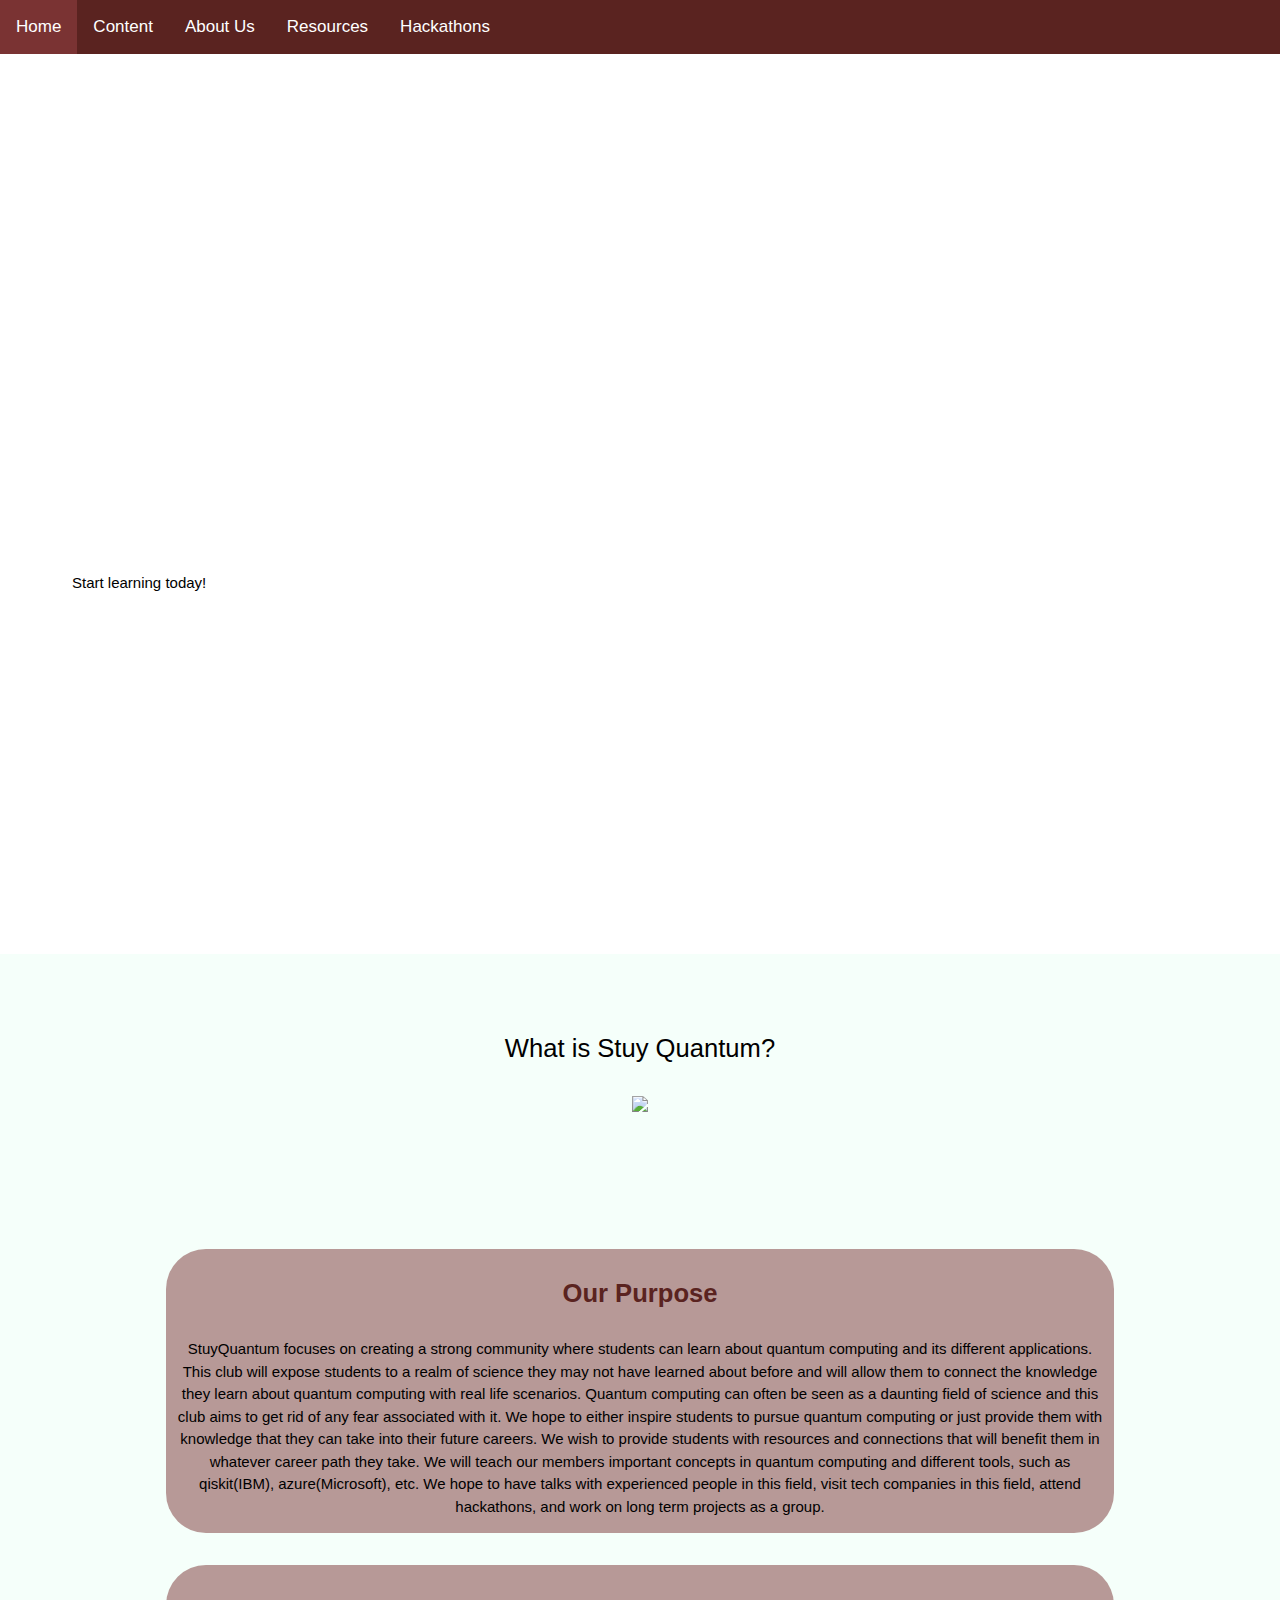
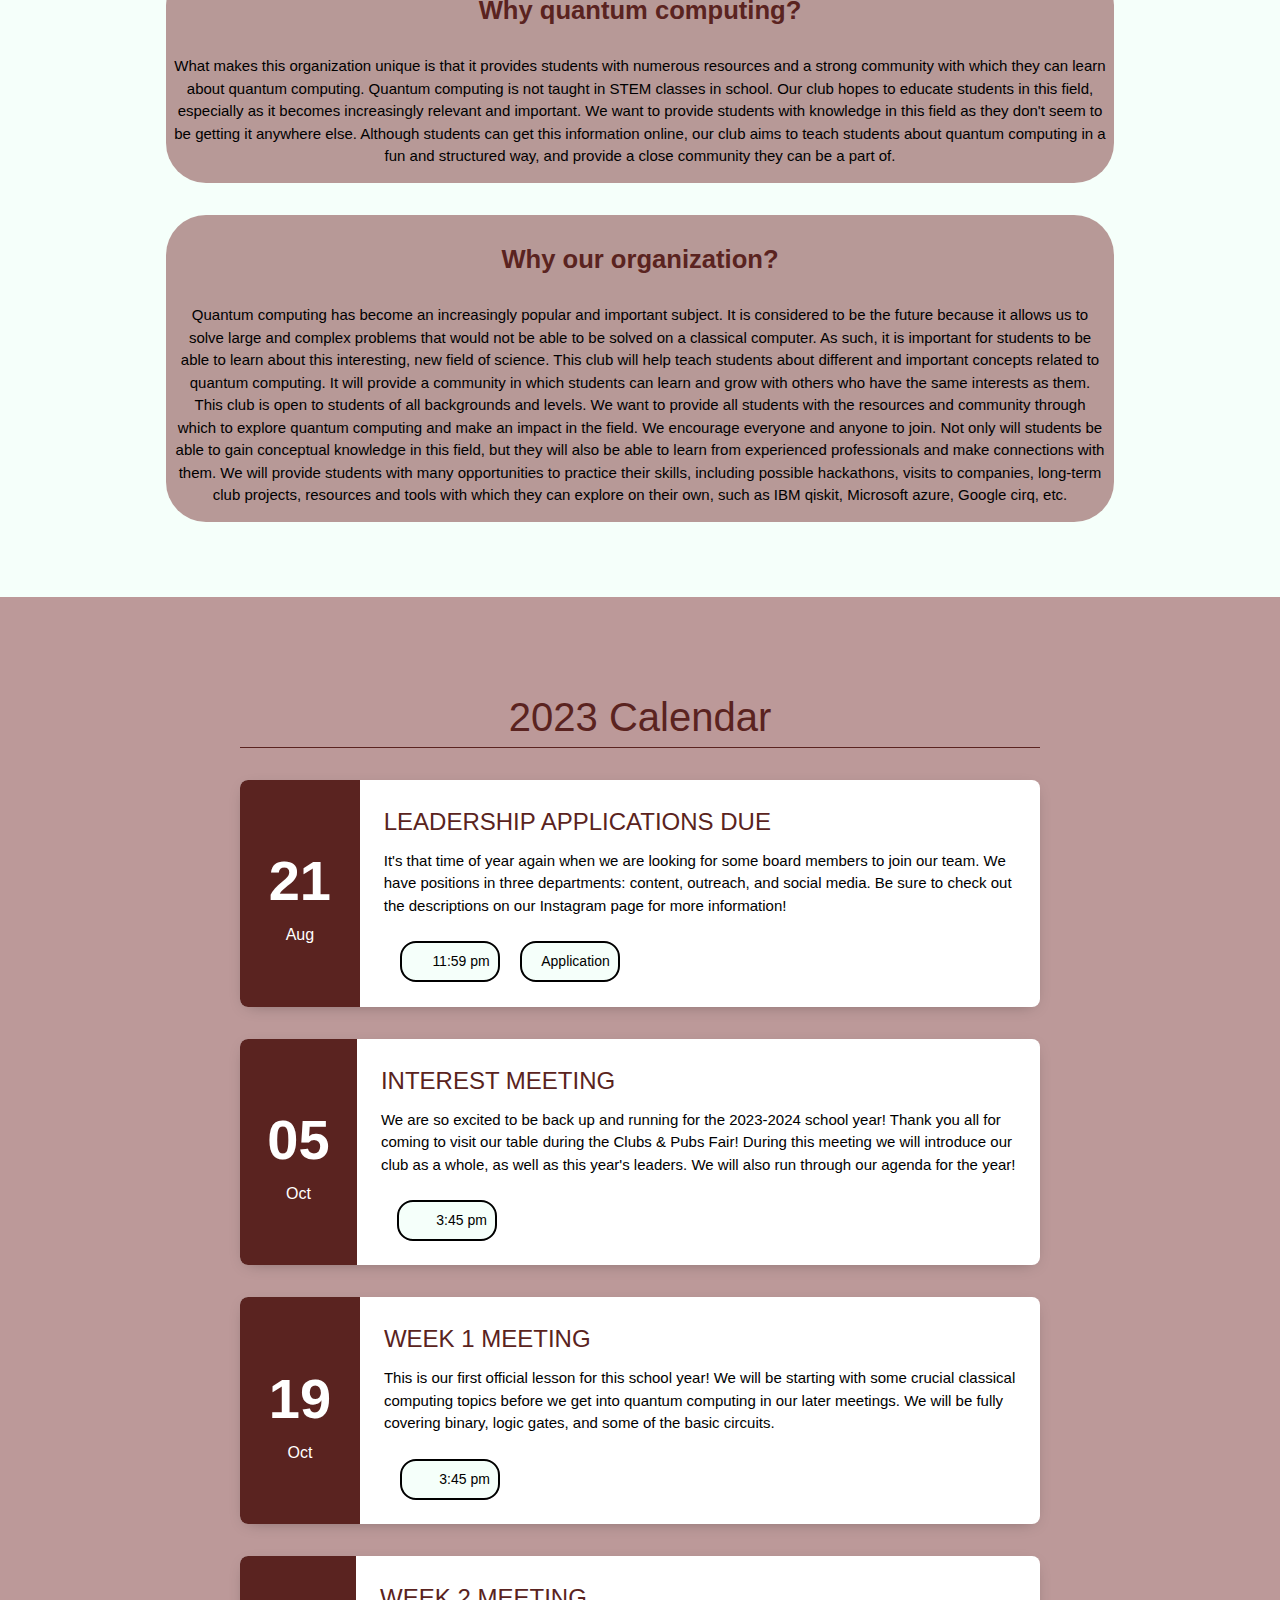
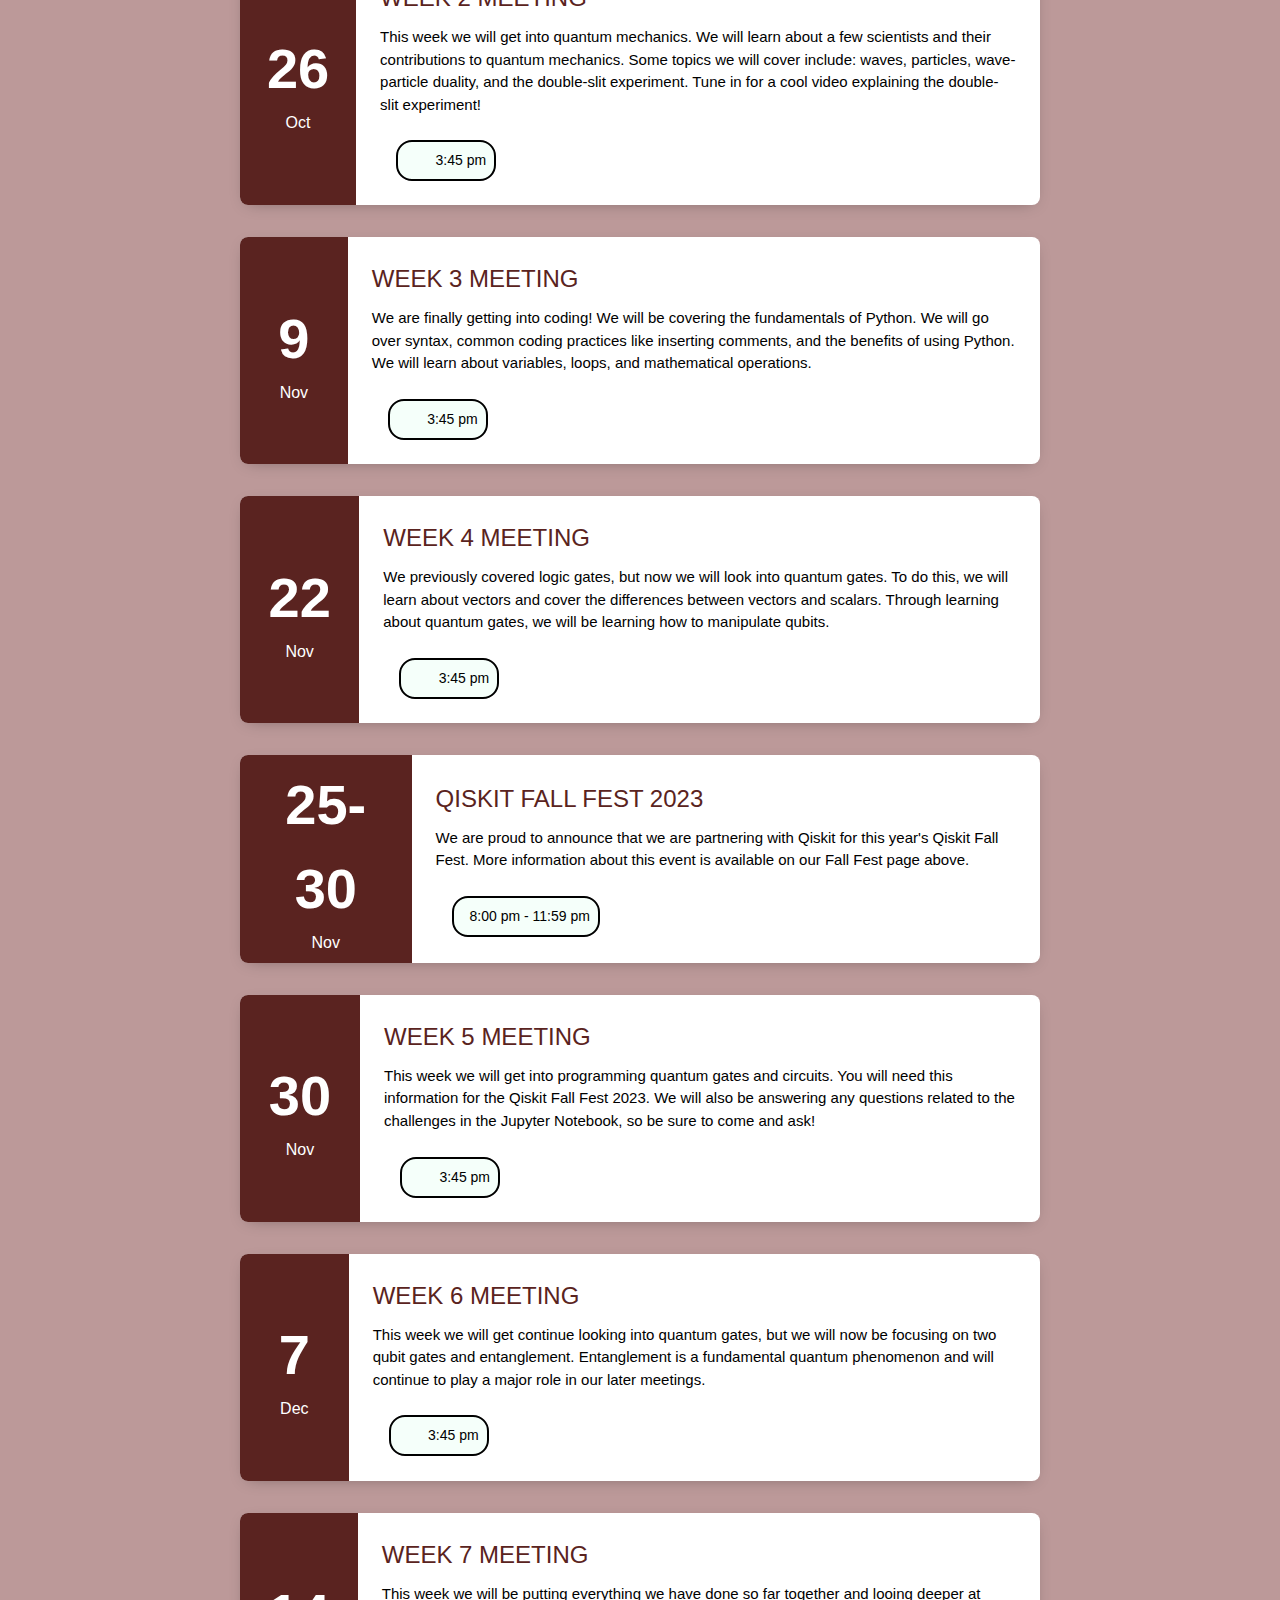
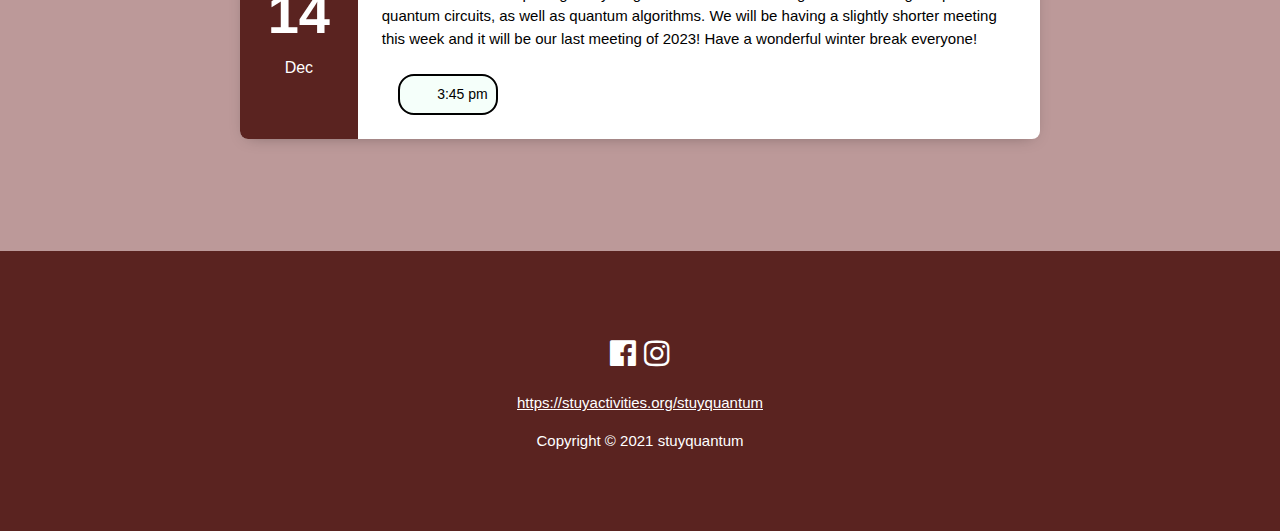
==== commit 6291eca1: "launch hackathon rework" ====
--- a/index.html
+++ b/index.html
@@ -285,7 +285,7 @@
         <a href="content.html">Content</a>
         <a href="aboutus.html">About Us</a>
         <a href="resources.html">Resources</a>
-        <a href="fallfest.html">Fall Fest</a>
+        <a href="hackathons.html">Hackathons</a>
     </div>
     <!-- Header with full-height image -->
     <header class="bgimg-1 w3-display-container" id="home">
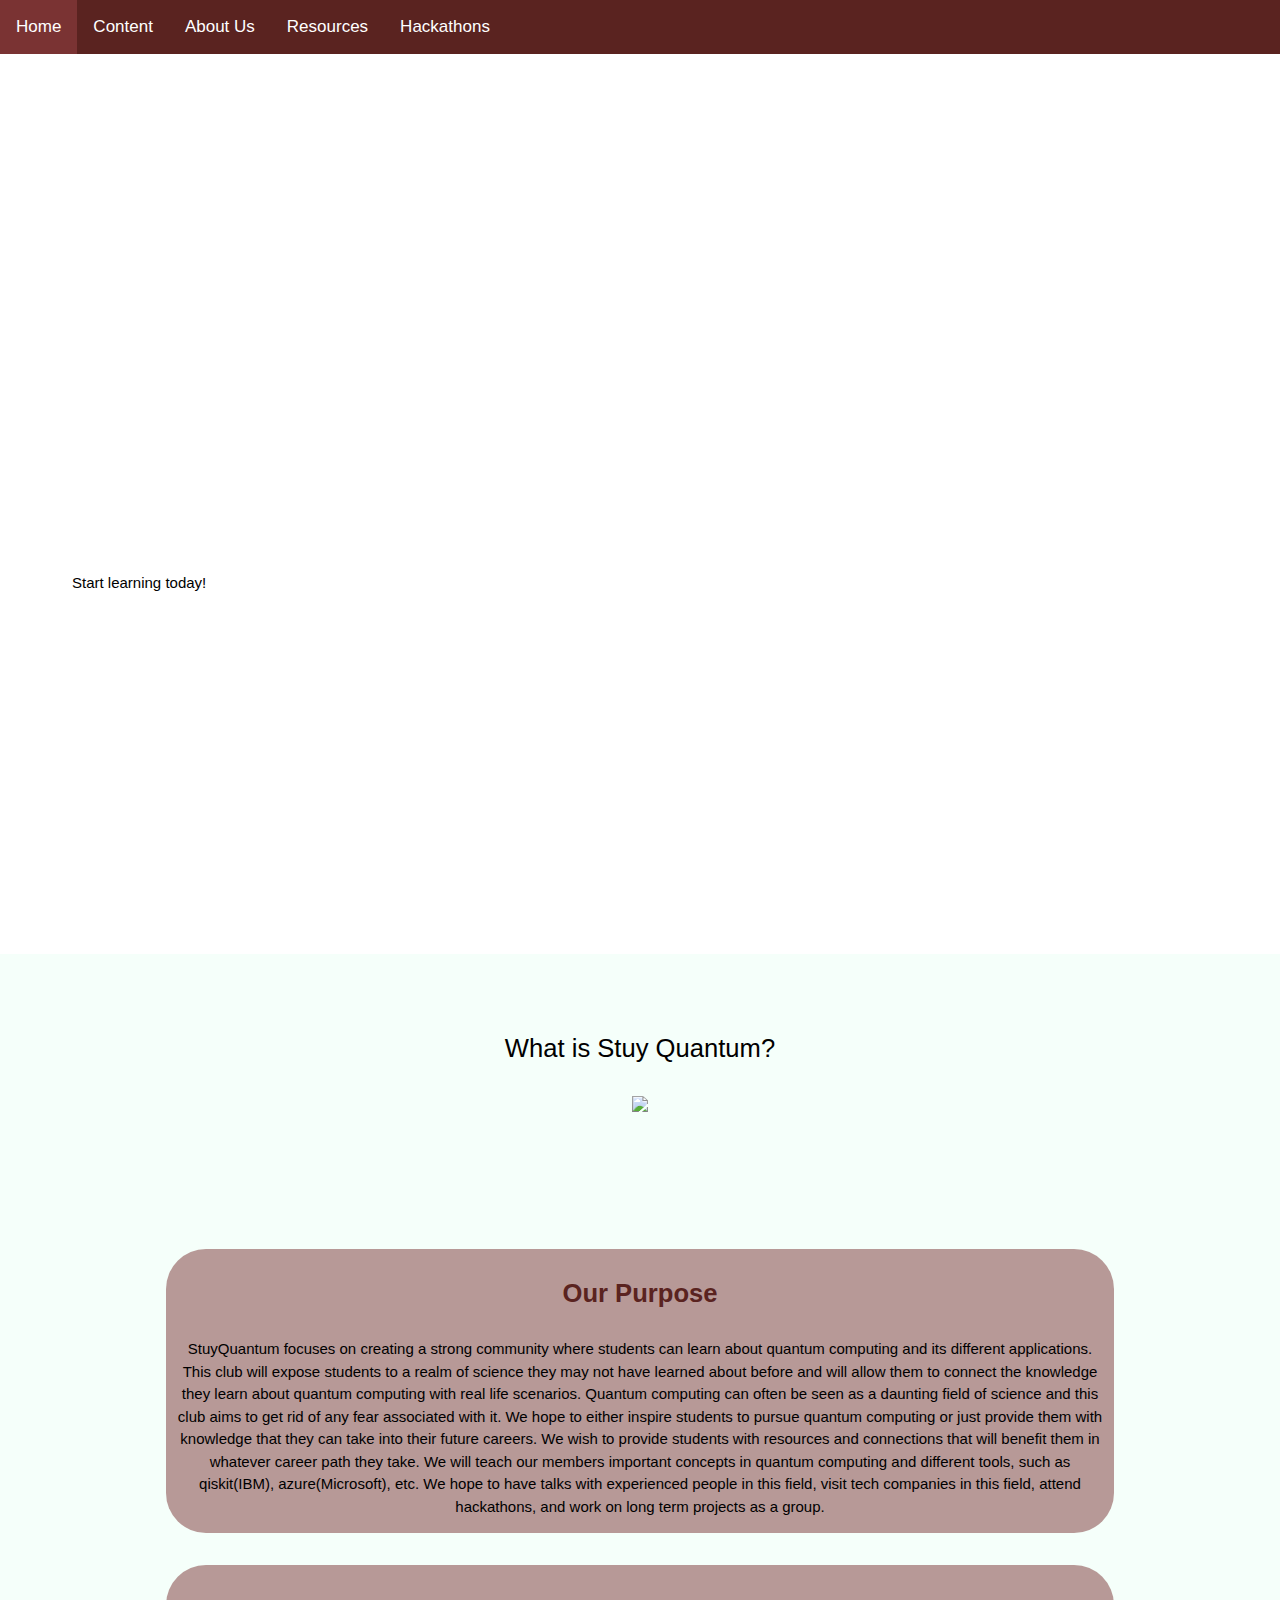
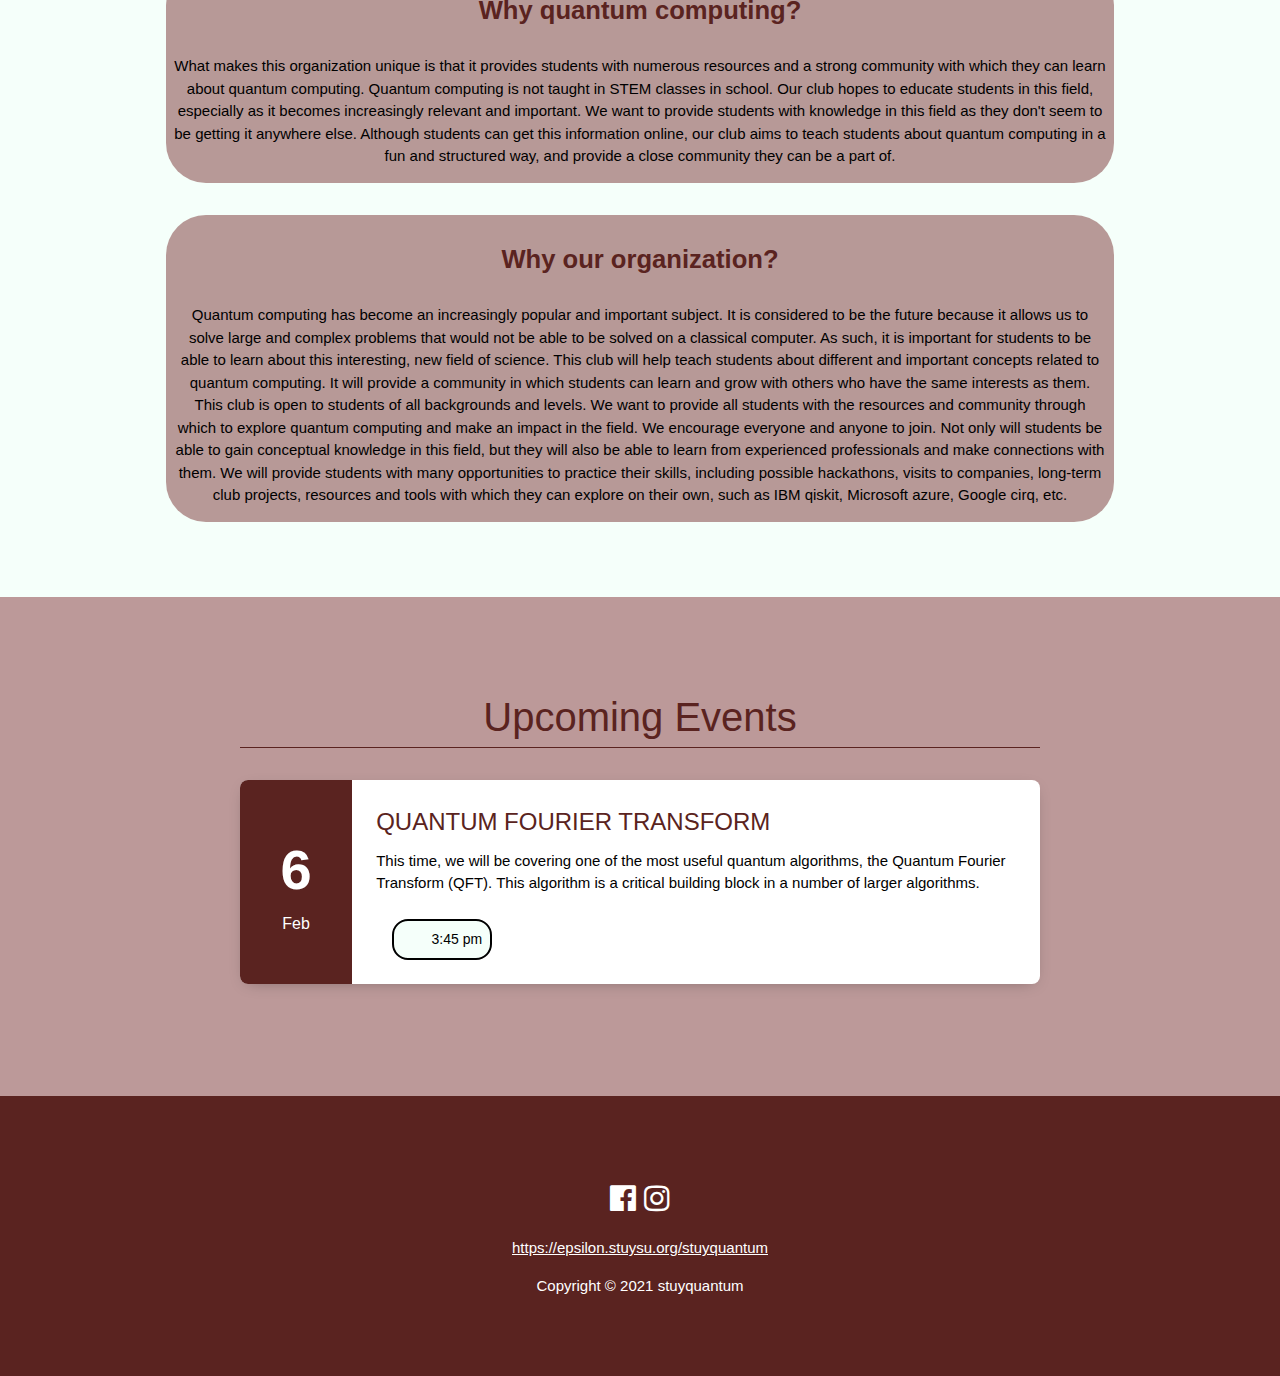
==== commit 00c28696: "home page calendar replaced" ====
--- a/index.html
+++ b/index.html
@@ -365,274 +365,38 @@
     </div>
     <div class="w3-container" style="background-color:rgb(122, 51, 51,0.5)">
     <div class="event-container" style="padding-bottom: 80px;padding-top: 80px;">
-        <h3 class="year">2023 Calendar</h3>
+        <h3 class="year">Upcoming Events</h3>
   
         <div class="event">
           <div class="event-left">
             <div class="event-date">
-              <div class="date">21</div>
-              <div class="month">Aug</div>
+              <div class="date">6</div>
+              <div class="month">Feb</div>
             </div>
           </div>
   
           <div class="event-right">
-            <h3 class="event-title">Leadership Applications Due</h3>
+            <h3 class="event-title">Quantum Fourier Transform</h3>
   
             <div class="event-description">
-              It's that time of year again when we are looking for some board
-              members to join our team. We have positions in three departments: 
-              content, outreach, and social media. Be sure to check out the 
-              descriptions on our Instagram page for more information!
+              This time, we will be covering one of the most useful
+              quantum algorithms, the Quantum Fourier Transform (QFT).
+              This algorithm is a critical building block in a number
+              of larger algorithms.
             </div>
 
             <div class="w3-container" style="display:inline-flex;">
                 <div class="event-timing">
-                    <img src="img/time.png" alt="" /> 11:59 pm
+                    <img src="img/time.png" alt="" /> 3:45 pm
                 </div>
-                <div class="event-timing">
+            <!--<div class="event-timing">
                     <img src="img/star.png" alt=""/> Application
-                </div>
+                </div>-->
             </div>
           </div>
         </div>
 
-        <div class="event">
-            <div class="event-left">
-              <div class="event-date">
-                <div class="date">05</div>
-                <div class="month">Oct</div>
-              </div>
-            </div>
     
-            <div class="event-right">
-              <h3 class="event-title">Interest Meeting</h3>
-    
-              <div class="event-description">
-                We are so excited to be back up and running for the 2023-2024
-                school year! Thank you all for coming to visit our table
-                during the Clubs & Pubs Fair! During this meeting we will
-                introduce our club as a whole, as well as this year's leaders.
-                We will also run through our agenda for the year!
-              </div>
-  
-              <div class="w3-container" style="display:inline-flex;">
-                  <div class="event-timing">
-                      <img src="img/time.png" alt="" /> 3:45 pm
-                  </div>
-              </div>
-            </div>
-          </div>
-
-          <div class="event">
-            <div class="event-left">
-              <div class="event-date">
-                <div class="date">19</div>
-                <div class="month">Oct</div>
-              </div>
-            </div>
-    
-            <div class="event-right">
-              <h3 class="event-title">Week 1 Meeting</h3>
-    
-              <div class="event-description">
-                This is our first official lesson for this school year! We will be
-                starting with some crucial classical computing topics before we get
-                into quantum computing in our later meetings. We will be fully 
-                covering binary, logic gates, and some of the basic circuits.
-              </div>
-  
-              <div class="w3-container" style="display:inline-flex;">
-                  <div class="event-timing">
-                      <img src="img/time.png" alt="" /> 3:45 pm
-                  </div>
-              </div>
-            </div>
-          </div>
-
-          <div class="event">
-            <div class="event-left">
-              <div class="event-date">
-                <div class="date">26</div>
-                <div class="month">Oct</div>
-              </div>
-            </div>
-    
-            <div class="event-right">
-              <h3 class="event-title">Week 2 Meeting</h3>
-    
-              <div class="event-description">
-                This week we will get into quantum mechanics. We will learn about 
-                a few scientists and their contributions to quantum mechanics.
-                Some topics we will cover include: waves, particles, wave-particle
-                duality, and the double-slit experiment. Tune in for a cool video 
-                explaining the double-slit experiment!
-              </div>
-  
-              <div class="w3-container" style="display:inline-flex;">
-                  <div class="event-timing">
-                      <img src="img/time.png" alt="" /> 3:45 pm
-                  </div>
-              </div>
-            </div>
-          </div>
-
-          <div class="event">
-            <div class="event-left">
-              <div class="event-date">
-                <div class="date">9</div>
-                <div class="month">Nov</div>
-              </div>
-            </div>
-    
-            <div class="event-right">
-              <h3 class="event-title">Week 3 Meeting</h3>
-    
-              <div class="event-description">
-                We are finally getting into coding! We will be covering the
-                fundamentals of Python. We will go over syntax, common
-                coding practices like inserting comments, and the benefits
-                of using Python. We will learn about variables, loops, and
-                mathematical operations.
-              </div>
-  
-              <div class="w3-container" style="display:inline-flex;">
-                  <div class="event-timing">
-                      <img src="img/time.png" alt="" /> 3:45 pm
-                  </div>
-              </div>
-            </div>
-          </div>
-
-          <div class="event">
-            <div class="event-left">
-              <div class="event-date">
-                <div class="date">22</div>
-                <div class="month">Nov</div>
-              </div>
-            </div>
-    
-            <div class="event-right">
-              <h3 class="event-title">Week 4 Meeting</h3>
-    
-              <div class="event-description">
-                We previously covered logic gates, but now we will look into
-                quantum gates. To do this, we will learn about vectors and 
-                cover the differences between vectors and scalars. Through
-                learning about quantum gates, we will be learning how to 
-                manipulate qubits.
-              </div>
-  
-              <div class="w3-container" style="display:inline-flex;">
-                  <div class="event-timing">
-                      <img src="img/time.png" alt="" /> 3:45 pm
-                  </div>
-              </div>
-            </div>
-          </div>
-
-          <div class="event">
-            <div class="event-left">
-              <div class="event-date">
-                <div class="date">25-30</div>
-                <div class="month">Nov</div>
-              </div>
-            </div>
-    
-            <div class="event-right">
-              <h3 class="event-title">Qiskit Fall Fest 2023</h3>
-    
-              <div class="event-description">
-                We are proud to announce that we are partnering with Qiskit for
-                this year's Qiskit Fall Fest. More information about this event
-                is available on our Fall Fest page above.
-              </div>
-  
-              <div class="w3-container" style="display:inline-flex;">
-                  <div class="event-timing">
-                      <img src="img/time.png" alt="" /> 8:00 pm - 11:59 pm
-                  </div>
-              </div>
-            </div>
-          </div>
-
-          <div class="event">
-            <div class="event-left">
-              <div class="event-date">
-                <div class="date">30</div>
-                <div class="month">Nov</div>
-              </div>
-            </div>
-    
-            <div class="event-right">
-              <h3 class="event-title">Week 5 Meeting</h3>
-    
-              <div class="event-description">
-                This week we will get into programming quantum gates and circuits.
-                You will need this information for the Qiskit Fall Fest 2023. We
-                will also be answering any questions related to the challenges in
-                the Jupyter Notebook, so be sure to come and ask!
-              </div>
-  
-              <div class="w3-container" style="display:inline-flex;">
-                  <div class="event-timing">
-                      <img src="img/time.png" alt="" /> 3:45 pm
-                  </div>
-              </div>
-            </div>
-          </div>
-
-          <div class="event">
-            <div class="event-left">
-              <div class="event-date">
-                <div class="date">7</div>
-                <div class="month">Dec</div>
-              </div>
-            </div>
-    
-            <div class="event-right">
-              <h3 class="event-title">Week 6 Meeting</h3>
-    
-              <div class="event-description">
-                This week we will get continue looking into quantum gates, but we
-                will now be focusing on two qubit gates and entanglement. 
-                Entanglement is a fundamental quantum phenomenon and will continue
-                to play a major role in our later meetings.
-              </div>
-  
-              <div class="w3-container" style="display:inline-flex;">
-                  <div class="event-timing">
-                      <img src="img/time.png" alt="" /> 3:45 pm
-                  </div>
-              </div>
-            </div>
-          </div>
-
-          <div class="event">
-            <div class="event-left">
-              <div class="event-date">
-                <div class="date">14</div>
-                <div class="month">Dec</div>
-              </div>
-            </div>
-    
-            <div class="event-right">
-              <h3 class="event-title">Week 7 Meeting</h3>
-    
-              <div class="event-description">
-                This week we will be putting everything we have done so far together
-                and looing deeper at quantum circuits, as well as quantum algorithms.
-                We will be having a slightly shorter meeting this week and it will be
-                our last meeting of 2023! Have a wonderful winter break everyone!
-              </div>
-  
-              <div class="w3-container" style="display:inline-flex;">
-                  <div class="event-timing">
-                      <img src="img/time.png" alt="" /> 3:45 pm
-                  </div>
-              </div>
-            </div>
-          </div>
-
       </div>
     </div>
     <!-- Footer -->
@@ -643,7 +407,7 @@
               <a href="https://www.instagram.com/stuyquantum/"><i class="fa fa-instagram w3-hover-opacity"></i></a>
           </div>
         </div>
-        <p><a href= "https://stuyactivities.org/stuyquantum">https://stuyactivities.org/stuyquantum</a></p>
+        <p><a href= "https://epsilon.stuysu.org/stuyquantum">https://epsilon.stuysu.org/stuyquantum</a></p>
         <p>Copyright <span>&copy</span> 2021 stuyquantum</p>
     </footer>
 </body>
